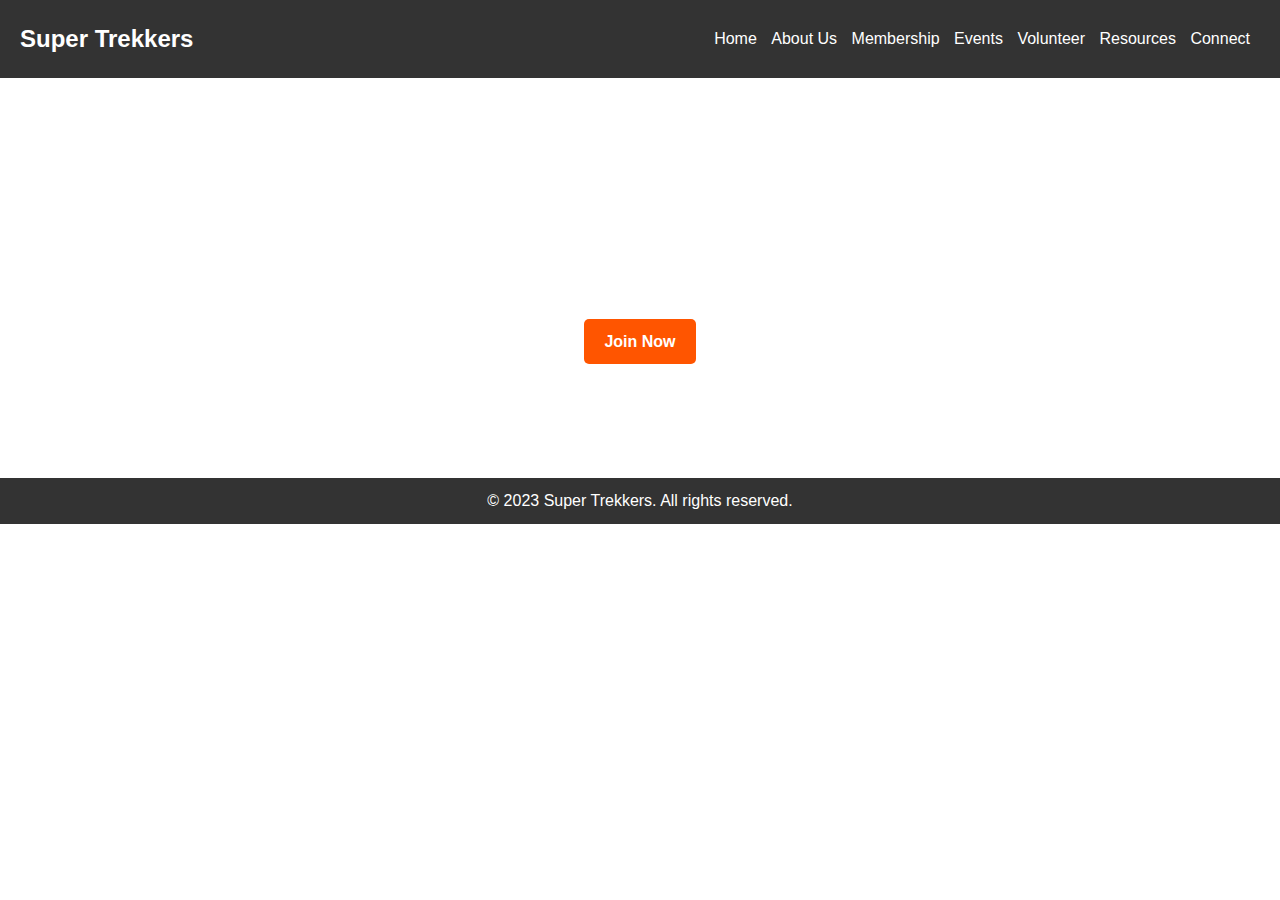
==== index.html @ 7ddccaf1 "Create index.html" ====
<!DOCTYPE html>
<html lang="en">
<head>
    <meta charset="UTF-8">
    <meta name="viewport" content="width=device-width, initial-scale=1.0">
    <title>Super Trekkers</title>
    <link rel="stylesheet" href="style.css">
</head>
<body>
    <header>
        <nav>
            <div class="logo">Super Trekkers</div>
            <ul>
                <li><a href="index.html">Home</a></li>
                <li><a href="about.html">About Us</a></li>
                <li><a href="membership.html">Membership</a></li>
                <li><a href="events.html">Events</a></li>
                <li><a href="volunteer.html">Volunteer</a></li>
                <li><a href="resources.html">Resources</a></li>
                <li><a href="connect.html">Connect</a></li>
            </ul>
        </nav>
    </header>

    <main>
        <section class="hero">
            <h1>Welcome to Super Trekkers</h1>
            <p>Ignite your passion for trekking and adventure!</p>
            <a href="membership.html" class="cta-button">Join Now</a>
        </section>
    </main>

    <footer>
        <p>&copy; 2023 Super Trekkers. All rights reserved.</p>
    </footer>
</body>
</html>
---- style.css ----
/* Reset default styles */
* {
    margin: 0;
    padding: 0;
    box-sizing: border-box;
}

/* Body styles */
body {
    font-family: Arial, sans-serif;
    line-height: 1.6;
}

/* Header styles */
header {
    background-color: #333;
    color: #fff;
    padding: 20px;
}

nav {
    display: flex;
    justify-content: space-between;
    align-items: center;
}

.logo {
    font-size: 24px;
    font-weight: bold;
}

nav ul {
    list-style-type: none;
}

nav ul li {
    display: inline-block;
    margin-right: 10px;
}

nav ul li a {
    color: #fff;
    text-decoration: none;
}

/* Main styles */
.hero {
    background-image: url("images/hero-image.jpg");
    background-size: cover;
    background-position: center;
    height: 400px;
    display: flex;
    flex-direction: column;
    justify-content: center;
    align-items: center;
    text-align: center;
    color: #fff;
}

.hero h1 {
    font-size: 36px;
    margin-bottom: 20px;
}

.hero p {
    font-size: 18px;
    margin-bottom: 20px;
}

.cta-button {
    display: inline-block;
    padding: 10px 20px;
    background-color: #ff5500;
    color: #fff;
    text-decoration: none;
    font-weight: bold;
    border-radius: 5px;
    transition: background-color 0.3s ease;
}

.cta-button:hover {
    background-color: #cc4400;
}

/* Footer styles */
footer {
    background-color: #333;
    color: #fff;
    padding: 10px;
    text-align: center;
}
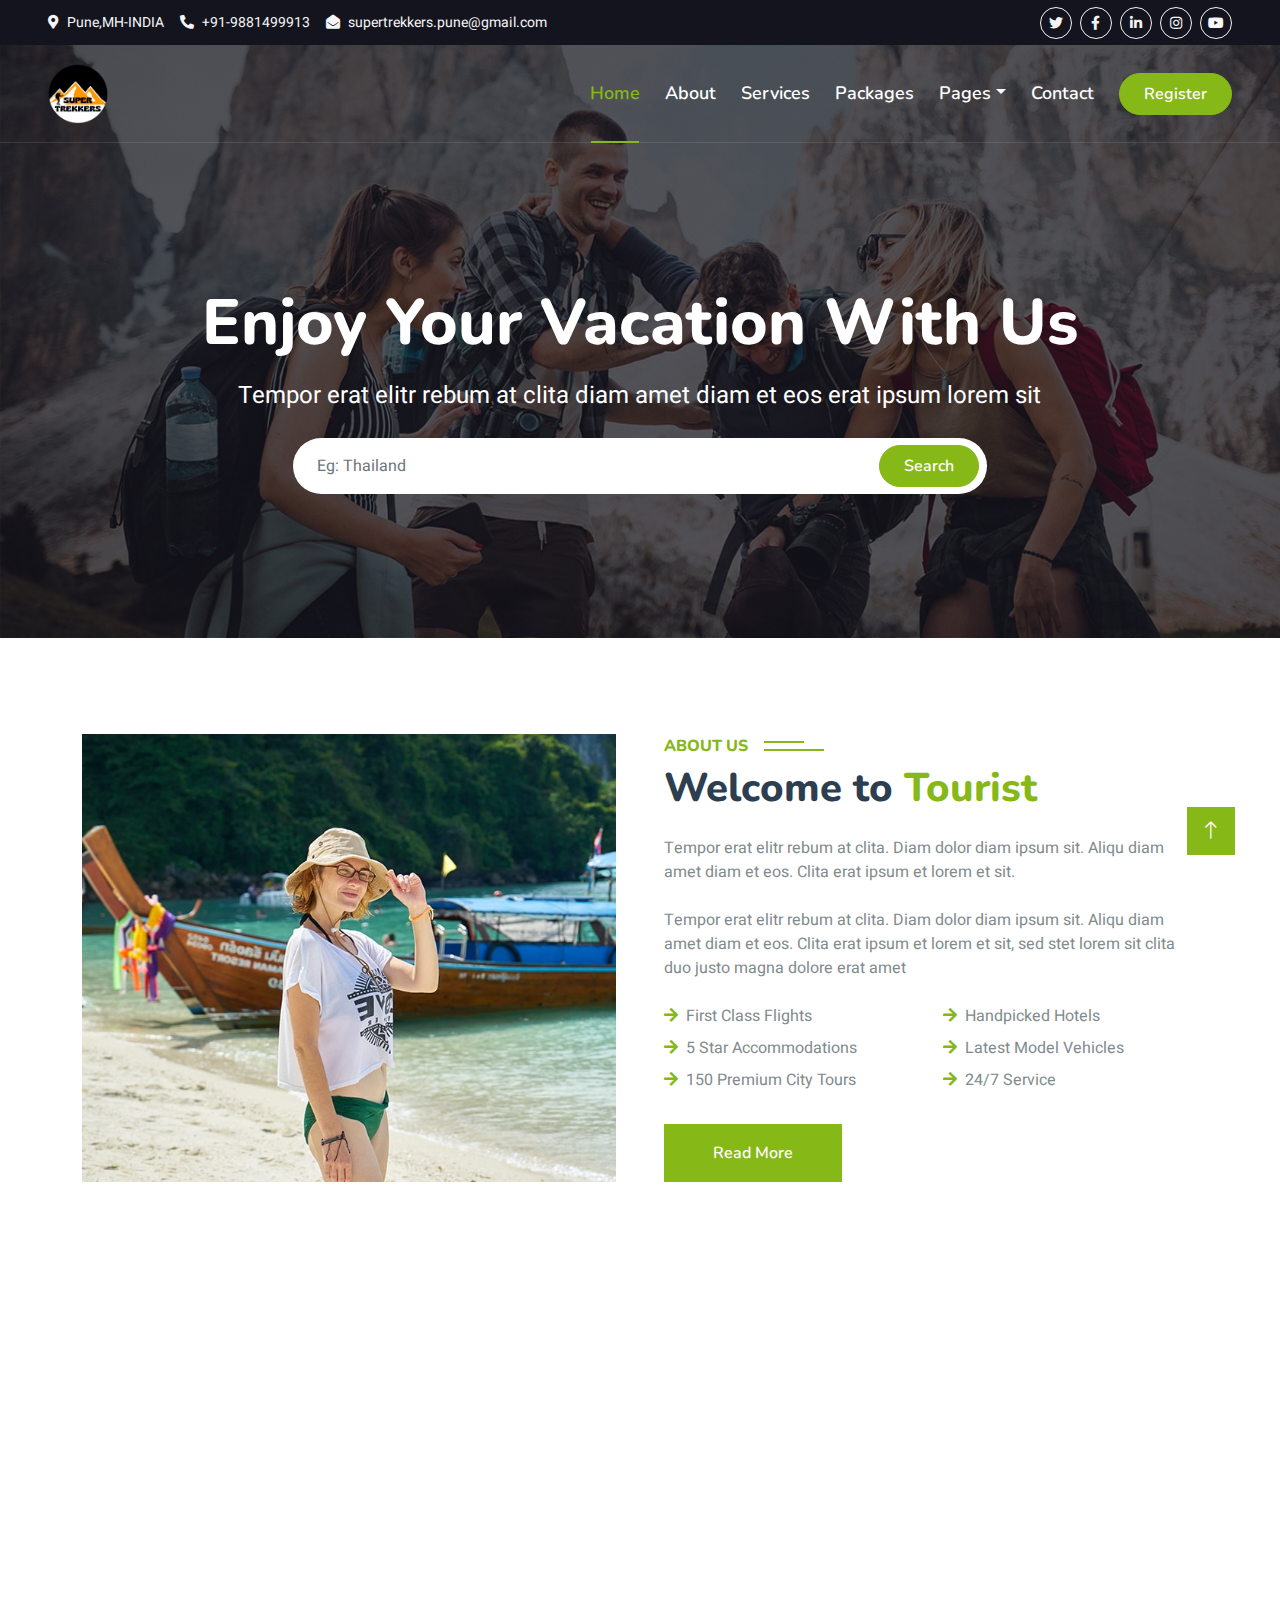
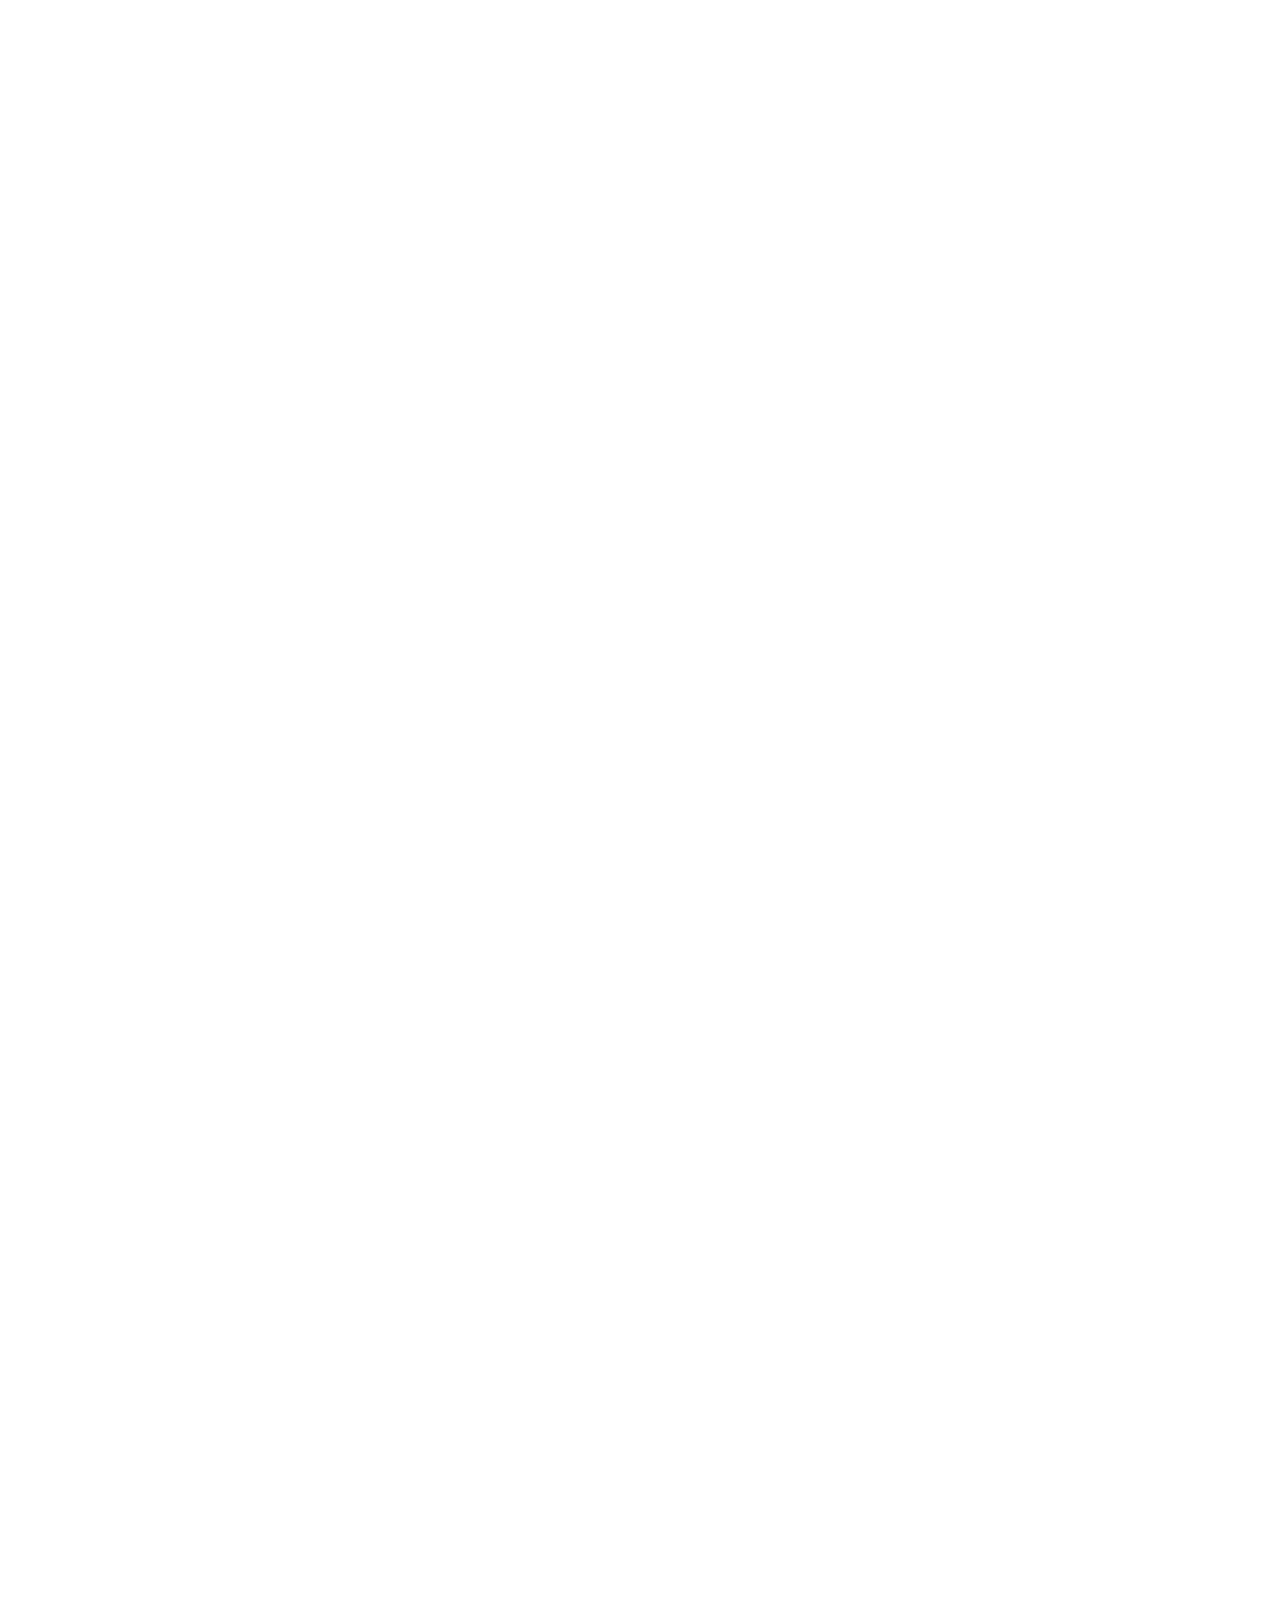
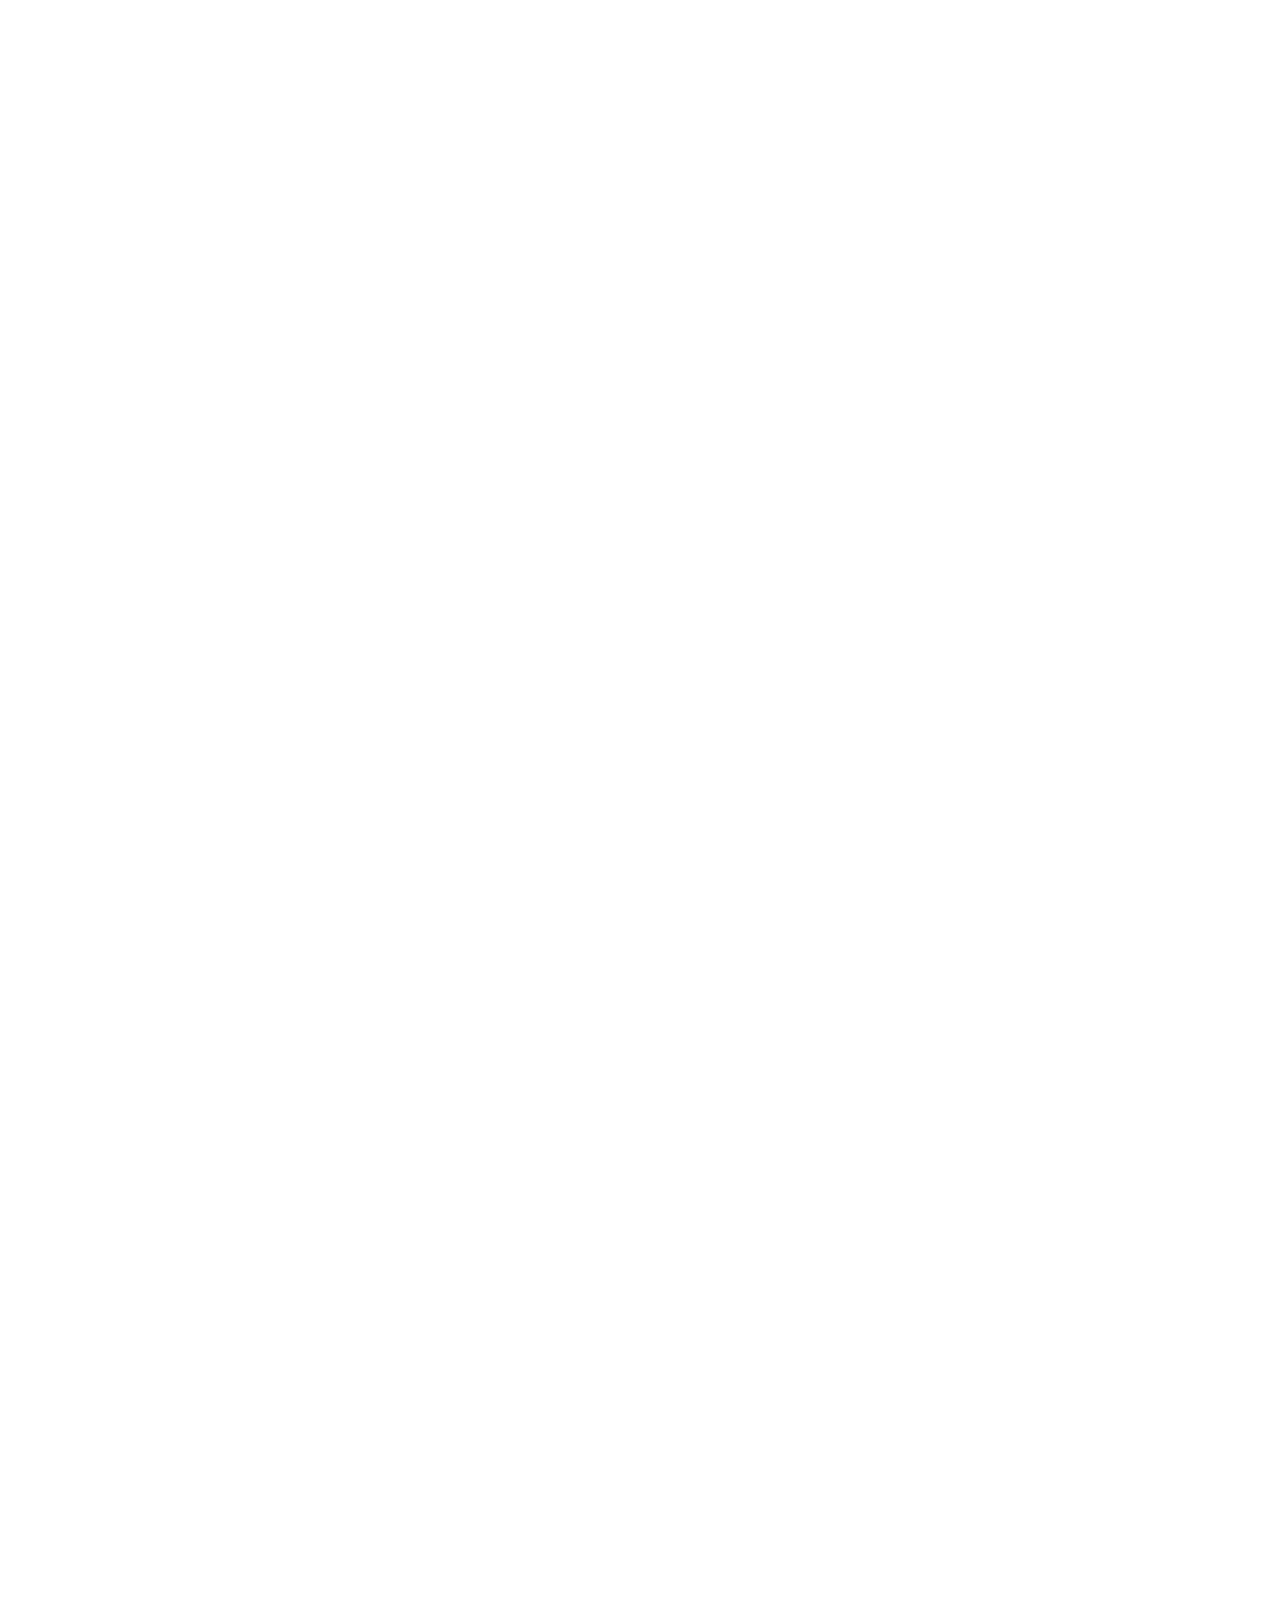
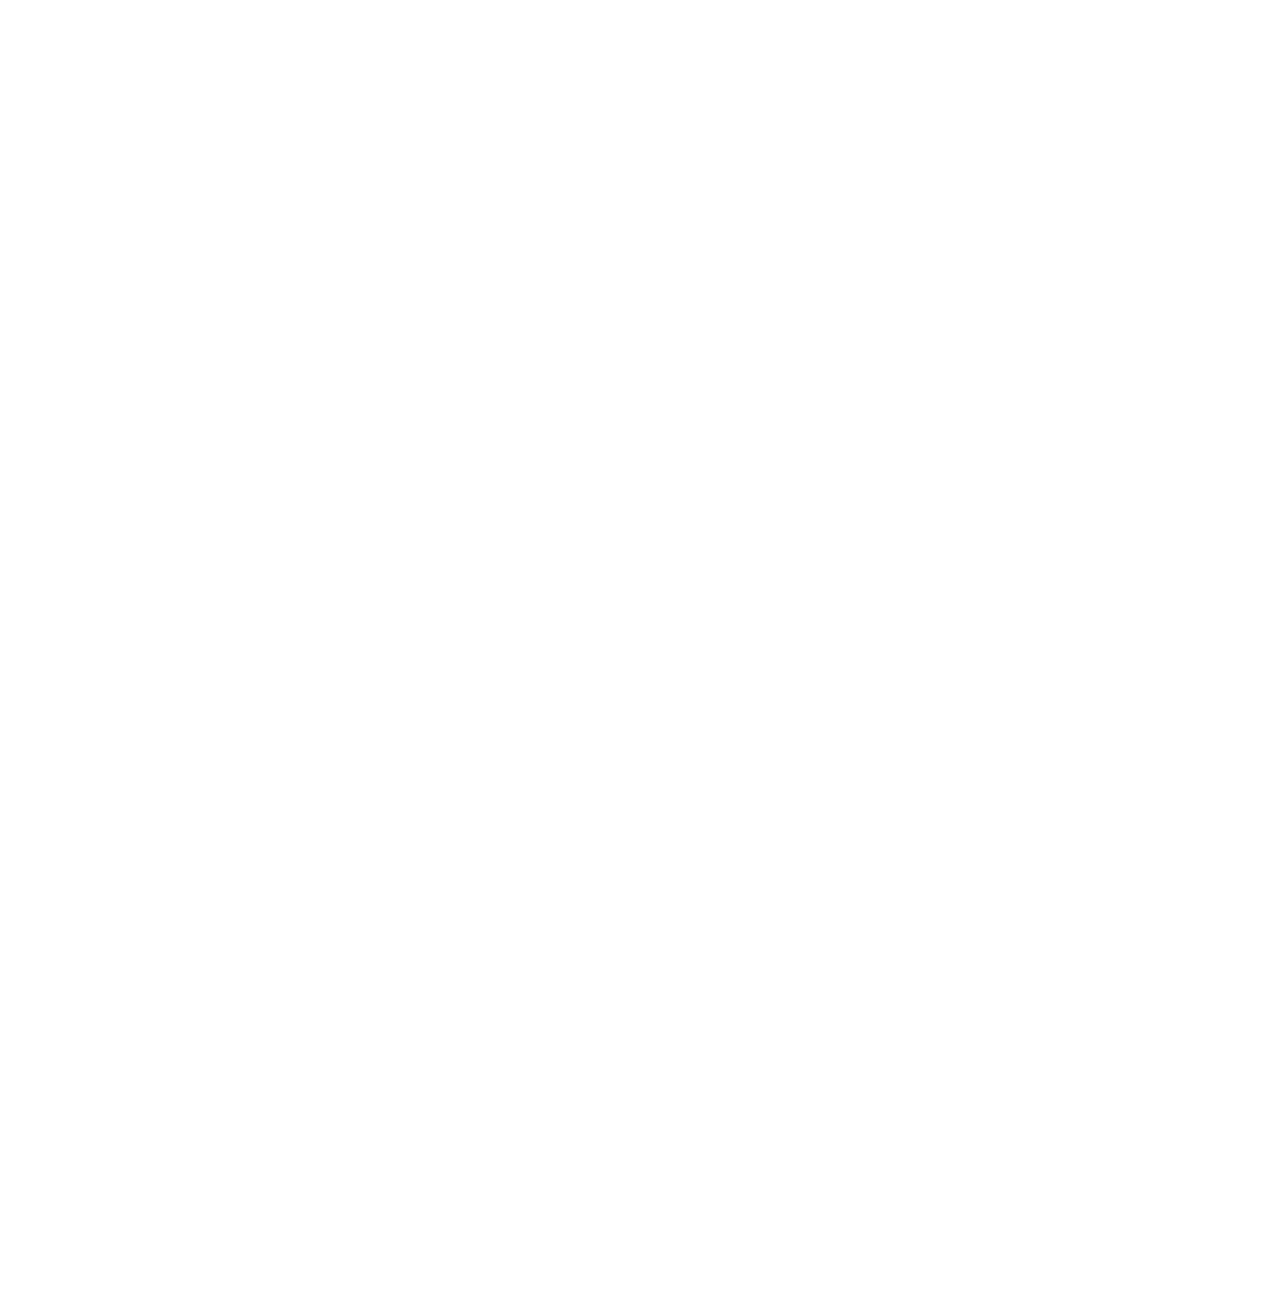
==== commit e100a3ce: "Init" ====
--- a/index.html
+++ b/index.html
@@ -1,37 +1,714 @@
-<!DOCTYPE html>
-<html lang="en">
-<head>
-    <meta charset="UTF-8">
-    <meta name="viewport" content="width=device-width, initial-scale=1.0">
-    <title>Super Trekkers</title>
-    <link rel="stylesheet" href="style.css">
-</head>
-<body>
-    <header>
-        <nav>
-            <div class="logo">Super Trekkers</div>
-            <ul>
-                <li><a href="index.html">Home</a></li>
-                <li><a href="about.html">About Us</a></li>
-                <li><a href="membership.html">Membership</a></li>
-                <li><a href="events.html">Events</a></li>
-                <li><a href="volunteer.html">Volunteer</a></li>
-                <li><a href="resources.html">Resources</a></li>
-                <li><a href="connect.html">Connect</a></li>
-            </ul>
-        </nav>
-    </header>
-
-    <main>
-        <section class="hero">
-            <h1>Welcome to Super Trekkers</h1>
-            <p>Ignite your passion for trekking and adventure!</p>
-            <a href="membership.html" class="cta-button">Join Now</a>
-        </section>
-    </main>
-
-    <footer>
-        <p>&copy; 2023 Super Trekkers. All rights reserved.</p>
-    </footer>
-</body>
-</html>
+<!DOCTYPE html>
+<html lang="en">
+
+<head>
+    <meta charset="utf-8">
+    <title>Super Trekkers - Let's be in life with nature</title>
+    <meta content="width=device-width, initial-scale=1.0" name="viewport">
+    <meta content="" name="keywords">
+    <meta content="" name="description">
+
+    <!-- Favicon -->
+    <link href="img/favicon.ico" rel="icon">
+
+    <!-- Google Web Fonts -->
+    <link rel="preconnect" href="https://fonts.googleapis.com">
+    <link rel="preconnect" href="https://fonts.gstatic.com" crossorigin>
+    <link href="https://fonts.googleapis.com/css2?family=Heebo:wght@400;500;600&family=Nunito:wght@600;700;800&display=swap" rel="stylesheet">
+
+    <!-- Icon Font Stylesheet -->
+    <link href="https://cdnjs.cloudflare.com/ajax/libs/font-awesome/5.10.0/css/all.min.css" rel="stylesheet">
+    <link href="https://cdn.jsdelivr.net/npm/bootstrap-icons@1.4.1/font/bootstrap-icons.css" rel="stylesheet">
+
+    <!-- Libraries Stylesheet -->
+    <link href="lib/animate/animate.min.css" rel="stylesheet">
+    <link href="lib/owlcarousel/assets/owl.carousel.min.css" rel="stylesheet">
+    <link href="lib/tempusdominus/css/tempusdominus-bootstrap-4.min.css" rel="stylesheet" />
+
+    <!-- Customized Bootstrap Stylesheet -->
+    <link href="css/bootstrap.min.css" rel="stylesheet">
+
+    <!-- Template Stylesheet -->
+    <link href="css/style.css" rel="stylesheet">
+</head>
+
+<body>
+    <!-- Spinner Start -->
+    <div id="spinner" class="show bg-white position-fixed translate-middle w-100 vh-100 top-50 start-50 d-flex align-items-center justify-content-center">
+        <div class="spinner-border text-primary" style="width: 3rem; height: 3rem;" role="status">
+            <span class="sr-only">Loading...</span>
+        </div>
+    </div>
+    <!-- Spinner End -->
+
+
+    <!-- Topbar Start -->
+    <div class="container-fluid bg-dark px-5 d-none d-lg-block">
+        <div class="row gx-0">
+            <div class="col-lg-8 text-center text-lg-start mb-2 mb-lg-0">
+                <div class="d-inline-flex align-items-center" style="height: 45px;">
+                    <small class="me-3 text-light"><i class="fa fa-map-marker-alt me-2"></i>Pune,MH-INDIA</small>
+                    <small class="me-3 text-light"><i class="fa fa-phone-alt me-2"></i>+91-9881499913</small>
+                    <small class="text-light"><i class="fa fa-envelope-open me-2"></i>supertrekkers.pune@gmail.com</small>
+                </div>
+            </div>
+            <div class="col-lg-4 text-center text-lg-end">
+                <div class="d-inline-flex align-items-center" style="height: 45px;">
+                    <a class="btn btn-sm btn-outline-light btn-sm-square rounded-circle me-2" href=""><i class="fab fa-twitter fw-normal"></i></a>
+                    <a class="btn btn-sm btn-outline-light btn-sm-square rounded-circle me-2" href=""><i class="fab fa-facebook-f fw-normal"></i></a>
+                    <a class="btn btn-sm btn-outline-light btn-sm-square rounded-circle me-2" href=""><i class="fab fa-linkedin-in fw-normal"></i></a>
+                    <a class="btn btn-sm btn-outline-light btn-sm-square rounded-circle me-2" href=""><i class="fab fa-instagram fw-normal"></i></a>
+                    <a class="btn btn-sm btn-outline-light btn-sm-square rounded-circle" href=""><i class="fab fa-youtube fw-normal"></i></a>
+                </div>
+            </div>
+        </div>
+    </div>
+    <!-- Topbar End -->
+
+
+    <!-- Navbar & Hero Start -->
+    <div class="container-fluid position-relative p-0">
+        <nav class="navbar navbar-expand-lg navbar-light px-4 px-lg-5 py-3 py-lg-0">
+            <a href="" class="navbar-brand p-0">
+                <!-- <h1 class="text-primary m-0"><i class="fa fa-map-marker-alt me-3"></i>Super Trekkers</h1> -->
+                <img src="img/logo.png" alt="Logo"  length="250">
+            </a>
+            <button class="navbar-toggler" type="button" data-bs-toggle="collapse" data-bs-target="#navbarCollapse">
+                <span class="fa fa-bars"></span>
+            </button>
+            <div class="collapse navbar-collapse" id="navbarCollapse">
+                <div class="navbar-nav ms-auto py-0">
+                    <a href="index.html" class="nav-item nav-link active">Home</a>
+                    <a href="about.html" class="nav-item nav-link">About</a>
+                    <a href="service.html" class="nav-item nav-link">Services</a>
+                    <a href="package.html" class="nav-item nav-link">Packages</a>
+                    <div class="nav-item dropdown">
+                        <a href="#" class="nav-link dropdown-toggle" data-bs-toggle="dropdown">Pages</a>
+                        <div class="dropdown-menu m-0">
+                            <a href="destination.html" class="dropdown-item">Destination</a>
+                            <a href="booking.html" class="dropdown-item">Booking</a>
+                            <a href="team.html" class="dropdown-item">Travel Guides</a>
+                            <a href="testimonial.html" class="dropdown-item">Testimonial</a>
+                            <a href="404.html" class="dropdown-item">404 Page</a>
+                        </div>
+                    </div>
+                    <a href="contact.html" class="nav-item nav-link">Contact</a>
+                </div>
+                <a href="" class="btn btn-primary rounded-pill py-2 px-4">Register</a>
+            </div>
+        </nav>
+
+        <div class="container-fluid bg-primary py-5 mb-5 hero-header">
+            <div class="container py-5">
+                <div class="row justify-content-center py-5">
+                    <div class="col-lg-10 pt-lg-5 mt-lg-5 text-center">
+                        <h1 class="display-3 text-white mb-3 animated slideInDown">Enjoy Your Vacation With Us</h1>
+                        <p class="fs-4 text-white mb-4 animated slideInDown">Tempor erat elitr rebum at clita diam amet diam et eos erat ipsum lorem sit</p>
+                        <div class="position-relative w-75 mx-auto animated slideInDown">
+                            <input class="form-control border-0 rounded-pill w-100 py-3 ps-4 pe-5" type="text" placeholder="Eg: Thailand">
+                            <button type="button" class="btn btn-primary rounded-pill py-2 px-4 position-absolute top-0 end-0 me-2" style="margin-top: 7px;">Search</button>
+                        </div>
+                    </div>
+                </div>
+            </div>
+        </div>
+    </div>
+    <!-- Navbar & Hero End -->
+
+
+    <!-- About Start -->
+    <div class="container-xxl py-5">
+        <div class="container">
+            <div class="row g-5">
+                <div class="col-lg-6 wow fadeInUp" data-wow-delay="0.1s" style="min-height: 400px;">
+                    <div class="position-relative h-100">
+                        <img class="img-fluid position-absolute w-100 h-100" src="img/about.jpg" alt="" style="object-fit: cover;">
+                    </div>
+                </div>
+                <div class="col-lg-6 wow fadeInUp" data-wow-delay="0.3s">
+                    <h6 class="section-title bg-white text-start text-primary pe-3">About Us</h6>
+                    <h1 class="mb-4">Welcome to <span class="text-primary">Tourist</span></h1>
+                    <p class="mb-4">Tempor erat elitr rebum at clita. Diam dolor diam ipsum sit. Aliqu diam amet diam et eos. Clita erat ipsum et lorem et sit.</p>
+                    <p class="mb-4">Tempor erat elitr rebum at clita. Diam dolor diam ipsum sit. Aliqu diam amet diam et eos. Clita erat ipsum et lorem et sit, sed stet lorem sit clita duo justo magna dolore erat amet</p>
+                    <div class="row gy-2 gx-4 mb-4">
+                        <div class="col-sm-6">
+                            <p class="mb-0"><i class="fa fa-arrow-right text-primary me-2"></i>First Class Flights</p>
+                        </div>
+                        <div class="col-sm-6">
+                            <p class="mb-0"><i class="fa fa-arrow-right text-primary me-2"></i>Handpicked Hotels</p>
+                        </div>
+                        <div class="col-sm-6">
+                            <p class="mb-0"><i class="fa fa-arrow-right text-primary me-2"></i>5 Star Accommodations</p>
+                        </div>
+                        <div class="col-sm-6">
+                            <p class="mb-0"><i class="fa fa-arrow-right text-primary me-2"></i>Latest Model Vehicles</p>
+                        </div>
+                        <div class="col-sm-6">
+                            <p class="mb-0"><i class="fa fa-arrow-right text-primary me-2"></i>150 Premium City Tours</p>
+                        </div>
+                        <div class="col-sm-6">
+                            <p class="mb-0"><i class="fa fa-arrow-right text-primary me-2"></i>24/7 Service</p>
+                        </div>
+                    </div>
+                    <a class="btn btn-primary py-3 px-5 mt-2" href="">Read More</a>
+                </div>
+            </div>
+        </div>
+    </div>
+    <!-- About End -->
+
+
+    <!-- Service Start -->
+    <div class="container-xxl py-5">
+        <div class="container">
+            <div class="text-center wow fadeInUp" data-wow-delay="0.1s">
+                <h6 class="section-title bg-white text-center text-primary px-3">Services</h6>
+                <h1 class="mb-5">Our Services</h1>
+            </div>
+            <div class="row g-4">
+                <div class="col-lg-3 col-sm-6 wow fadeInUp" data-wow-delay="0.1s">
+                    <div class="service-item rounded pt-3">
+                        <div class="p-4">
+                            <i class="fa fa-3x fa-globe text-primary mb-4"></i>
+                            <h5>WorldWide Tours</h5>
+                            <p>Diam elitr kasd sed at elitr sed ipsum justo dolor sed clita amet diam</p>
+                        </div>
+                    </div>
+                </div>
+                <div class="col-lg-3 col-sm-6 wow fadeInUp" data-wow-delay="0.3s">
+                    <div class="service-item rounded pt-3">
+                        <div class="p-4">
+                            <i class="fa fa-3x fa-hotel text-primary mb-4"></i>
+                            <h5>Hotel Reservation</h5>
+                            <p>Diam elitr kasd sed at elitr sed ipsum justo dolor sed clita amet diam</p>
+                        </div>
+                    </div>
+                </div>
+                <div class="col-lg-3 col-sm-6 wow fadeInUp" data-wow-delay="0.5s">
+                    <div class="service-item rounded pt-3">
+                        <div class="p-4">
+                            <i class="fa fa-3x fa-user text-primary mb-4"></i>
+                            <h5>Travel Guides</h5>
+                            <p>Diam elitr kasd sed at elitr sed ipsum justo dolor sed clita amet diam</p>
+                        </div>
+                    </div>
+                </div>
+                <div class="col-lg-3 col-sm-6 wow fadeInUp" data-wow-delay="0.7s">
+                    <div class="service-item rounded pt-3">
+                        <div class="p-4">
+                            <i class="fa fa-3x fa-cog text-primary mb-4"></i>
+                            <h5>Event Management</h5>
+                            <p>Diam elitr kasd sed at elitr sed ipsum justo dolor sed clita amet diam</p>
+                        </div>
+                    </div>
+                </div>
+                <div class="col-lg-3 col-sm-6 wow fadeInUp" data-wow-delay="0.1s">
+                    <div class="service-item rounded pt-3">
+                        <div class="p-4">
+                            <i class="fa fa-3x fa-globe text-primary mb-4"></i>
+                            <h5>WorldWide Tours</h5>
+                            <p>Diam elitr kasd sed at elitr sed ipsum justo dolor sed clita amet diam</p>
+                        </div>
+                    </div>
+                </div>
+                <div class="col-lg-3 col-sm-6 wow fadeInUp" data-wow-delay="0.3s">
+                    <div class="service-item rounded pt-3">
+                        <div class="p-4">
+                            <i class="fa fa-3x fa-hotel text-primary mb-4"></i>
+                            <h5>Hotel Reservation</h5>
+                            <p>Diam elitr kasd sed at elitr sed ipsum justo dolor sed clita amet diam</p>
+                        </div>
+                    </div>
+                </div>
+                <div class="col-lg-3 col-sm-6 wow fadeInUp" data-wow-delay="0.5s">
+                    <div class="service-item rounded pt-3">
+                        <div class="p-4">
+                            <i class="fa fa-3x fa-user text-primary mb-4"></i>
+                            <h5>Travel Guides</h5>
+                            <p>Diam elitr kasd sed at elitr sed ipsum justo dolor sed clita amet diam</p>
+                        </div>
+                    </div>
+                </div>
+                <div class="col-lg-3 col-sm-6 wow fadeInUp" data-wow-delay="0.7s">
+                    <div class="service-item rounded pt-3">
+                        <div class="p-4">
+                            <i class="fa fa-3x fa-cog text-primary mb-4"></i>
+                            <h5>Event Management</h5>
+                            <p>Diam elitr kasd sed at elitr sed ipsum justo dolor sed clita amet diam</p>
+                        </div>
+                    </div>
+                </div>
+            </div>
+        </div>
+    </div>
+    <!-- Service End -->
+
+
+    <!-- Destination Start -->
+    <div class="container-xxl py-5 destination">
+        <div class="container">
+            <div class="text-center wow fadeInUp" data-wow-delay="0.1s">
+                <h6 class="section-title bg-white text-center text-primary px-3">Destination</h6>
+                <h1 class="mb-5">Popular Destination</h1>
+            </div>
+            <div class="row g-3">
+                <div class="col-lg-7 col-md-6">
+                    <div class="row g-3">
+                        <div class="col-lg-12 col-md-12 wow zoomIn" data-wow-delay="0.1s">
+                            <a class="position-relative d-block overflow-hidden" href="">
+                                <img class="img-fluid" src="img/destination-1.jpg" alt="">
+                                <div class="bg-white text-danger fw-bold position-absolute top-0 start-0 m-3 py-1 px-2">30% OFF</div>
+                                <div class="bg-white text-primary fw-bold position-absolute bottom-0 end-0 m-3 py-1 px-2">Thailand</div>
+                            </a>
+                        </div>
+                        <div class="col-lg-6 col-md-12 wow zoomIn" data-wow-delay="0.3s">
+                            <a class="position-relative d-block overflow-hidden" href="">
+                                <img class="img-fluid" src="img/destination-2.jpg" alt="">
+                                <div class="bg-white text-danger fw-bold position-absolute top-0 start-0 m-3 py-1 px-2">25% OFF</div>
+                                <div class="bg-white text-primary fw-bold position-absolute bottom-0 end-0 m-3 py-1 px-2">Malaysia</div>
+                            </a>
+                        </div>
+                        <div class="col-lg-6 col-md-12 wow zoomIn" data-wow-delay="0.5s">
+                            <a class="position-relative d-block overflow-hidden" href="">
+                                <img class="img-fluid" src="img/destination-3.jpg" alt="">
+                                <div class="bg-white text-danger fw-bold position-absolute top-0 start-0 m-3 py-1 px-2">35% OFF</div>
+                                <div class="bg-white text-primary fw-bold position-absolute bottom-0 end-0 m-3 py-1 px-2">Australia</div>
+                            </a>
+                        </div>
+                    </div>
+                </div>
+                <div class="col-lg-5 col-md-6 wow zoomIn" data-wow-delay="0.7s" style="min-height: 350px;">
+                    <a class="position-relative d-block h-100 overflow-hidden" href="">
+                        <img class="img-fluid position-absolute w-100 h-100" src="img/destination-4.jpg" alt="" style="object-fit: cover;">
+                        <div class="bg-white text-danger fw-bold position-absolute top-0 start-0 m-3 py-1 px-2">20% OFF</div>
+                        <div class="bg-white text-primary fw-bold position-absolute bottom-0 end-0 m-3 py-1 px-2">Indonesia</div>
+                    </a>
+                </div>
+            </div>
+        </div>
+    </div>
+    <!-- Destination Start -->
+
+
+    <!-- Package Start -->
+    <div class="container-xxl py-5">
+        <div class="container">
+            <div class="text-center wow fadeInUp" data-wow-delay="0.1s">
+                <h6 class="section-title bg-white text-center text-primary px-3">Packages</h6>
+                <h1 class="mb-5">Awesome Packages</h1>
+            </div>
+            <div class="row g-4 justify-content-center">
+                <div class="col-lg-4 col-md-6 wow fadeInUp" data-wow-delay="0.1s">
+                    <div class="package-item">
+                        <div class="overflow-hidden">
+                            <img class="img-fluid" src="img/package-1.jpg" alt="">
+                        </div>
+                        <div class="d-flex border-bottom">
+                            <small class="flex-fill text-center border-end py-2"><i class="fa fa-map-marker-alt text-primary me-2"></i>Thailand</small>
+                            <small class="flex-fill text-center border-end py-2"><i class="fa fa-calendar-alt text-primary me-2"></i>3 days</small>
+                            <small class="flex-fill text-center py-2"><i class="fa fa-user text-primary me-2"></i>2 Person</small>
+                        </div>
+                        <div class="text-center p-4">
+                            <h3 class="mb-0">$149.00</h3>
+                            <div class="mb-3">
+                                <small class="fa fa-star text-primary"></small>
+                                <small class="fa fa-star text-primary"></small>
+                                <small class="fa fa-star text-primary"></small>
+                                <small class="fa fa-star text-primary"></small>
+                                <small class="fa fa-star text-primary"></small>
+                            </div>
+                            <p>Tempor erat elitr rebum at clita. Diam dolor diam ipsum sit diam amet diam eos</p>
+                            <div class="d-flex justify-content-center mb-2">
+                                <a href="#" class="btn btn-sm btn-primary px-3 border-end" style="border-radius: 30px 0 0 30px;">Read More</a>
+                                <a href="#" class="btn btn-sm btn-primary px-3" style="border-radius: 0 30px 30px 0;">Book Now</a>
+                            </div>
+                        </div>
+                    </div>
+                </div>
+                <div class="col-lg-4 col-md-6 wow fadeInUp" data-wow-delay="0.3s">
+                    <div class="package-item">
+                        <div class="overflow-hidden">
+                            <img class="img-fluid" src="img/package-2.jpg" alt="">
+                        </div>
+                        <div class="d-flex border-bottom">
+                            <small class="flex-fill text-center border-end py-2"><i class="fa fa-map-marker-alt text-primary me-2"></i>Indonesia</small>
+                            <small class="flex-fill text-center border-end py-2"><i class="fa fa-calendar-alt text-primary me-2"></i>3 days</small>
+                            <small class="flex-fill text-center py-2"><i class="fa fa-user text-primary me-2"></i>2 Person</small>
+                        </div>
+                        <div class="text-center p-4">
+                            <h3 class="mb-0">$139.00</h3>
+                            <div class="mb-3">
+                                <small class="fa fa-star text-primary"></small>
+                                <small class="fa fa-star text-primary"></small>
+                                <small class="fa fa-star text-primary"></small>
+                                <small class="fa fa-star text-primary"></small>
+                                <small class="fa fa-star text-primary"></small>
+                            </div>
+                            <p>Tempor erat elitr rebum at clita. Diam dolor diam ipsum sit diam amet diam eos</p>
+                            <div class="d-flex justify-content-center mb-2">
+                                <a href="#" class="btn btn-sm btn-primary px-3 border-end" style="border-radius: 30px 0 0 30px;">Read More</a>
+                                <a href="#" class="btn btn-sm btn-primary px-3" style="border-radius: 0 30px 30px 0;">Book Now</a>
+                            </div>
+                        </div>
+                    </div>
+                </div>
+                <div class="col-lg-4 col-md-6 wow fadeInUp" data-wow-delay="0.5s">
+                    <div class="package-item">
+                        <div class="overflow-hidden">
+                            <img class="img-fluid" src="img/package-3.jpg" alt="">
+                        </div>
+                        <div class="d-flex border-bottom">
+                            <small class="flex-fill text-center border-end py-2"><i class="fa fa-map-marker-alt text-primary me-2"></i>Malaysia</small>
+                            <small class="flex-fill text-center border-end py-2"><i class="fa fa-calendar-alt text-primary me-2"></i>3 days</small>
+                            <small class="flex-fill text-center py-2"><i class="fa fa-user text-primary me-2"></i>2 Person</small>
+                        </div>
+                        <div class="text-center p-4">
+                            <h3 class="mb-0">$189.00</h3>
+                            <div class="mb-3">
+                                <small class="fa fa-star text-primary"></small>
+                                <small class="fa fa-star text-primary"></small>
+                                <small class="fa fa-star text-primary"></small>
+                                <small class="fa fa-star text-primary"></small>
+                                <small class="fa fa-star text-primary"></small>
+                            </div>
+                            <p>Tempor erat elitr rebum at clita. Diam dolor diam ipsum sit diam amet diam eos</p>
+                            <div class="d-flex justify-content-center mb-2">
+                                <a href="#" class="btn btn-sm btn-primary px-3 border-end" style="border-radius: 30px 0 0 30px;">Read More</a>
+                                <a href="#" class="btn btn-sm btn-primary px-3" style="border-radius: 0 30px 30px 0;">Book Now</a>
+                            </div>
+                        </div>
+                    </div>
+                </div>
+            </div>
+        </div>
+    </div>
+    <!-- Package End -->
+
+
+    <!-- Booking Start -->
+    <div class="container-xxl py-5 wow fadeInUp" data-wow-delay="0.1s">
+        <div class="container">
+            <div class="booking p-5">
+                <div class="row g-5 align-items-center">
+                    <div class="col-md-6 text-white">
+                        <h6 class="text-white text-uppercase">Booking</h6>
+                        <h1 class="text-white mb-4">Online Booking</h1>
+                        <p class="mb-4">Tempor erat elitr rebum at clita. Diam dolor diam ipsum sit. Aliqu diam amet diam et eos. Clita erat ipsum et lorem et sit.</p>
+                        <p class="mb-4">Tempor erat elitr rebum at clita. Diam dolor diam ipsum sit. Aliqu diam amet diam et eos. Clita erat ipsum et lorem et sit, sed stet lorem sit clita duo justo magna dolore erat amet</p>
+                        <a class="btn btn-outline-light py-3 px-5 mt-2" href="">Read More</a>
+                    </div>
+                    <div class="col-md-6">
+                        <h1 class="text-white mb-4">Book A Tour</h1>
+                        <form>
+                            <div class="row g-3">
+                                <div class="col-md-6">
+                                    <div class="form-floating">
+                                        <input type="text" class="form-control bg-transparent" id="name" placeholder="Your Name">
+                                        <label for="name">Your Name</label>
+                                    </div>
+                                </div>
+                                <div class="col-md-6">
+                                    <div class="form-floating">
+                                        <input type="email" class="form-control bg-transparent" id="email" placeholder="Your Email">
+                                        <label for="email">Your Email</label>
+                                    </div>
+                                </div>
+                                <div class="col-md-6">
+                                    <div class="form-floating date" id="date3" data-target-input="nearest">
+                                        <input type="text" class="form-control bg-transparent datetimepicker-input" id="datetime" placeholder="Date & Time" data-target="#date3" data-toggle="datetimepicker" />
+                                        <label for="datetime">Date & Time</label>
+                                    </div>
+                                </div>
+                                <div class="col-md-6">
+                                    <div class="form-floating">
+                                        <select class="form-select bg-transparent" id="select1">
+                                            <option value="1">Destination 1</option>
+                                            <option value="2">Destination 2</option>
+                                            <option value="3">Destination 3</option>
+                                        </select>
+                                        <label for="select1">Destination</label>
+                                    </div>
+                                </div>
+                                <div class="col-12">
+                                    <div class="form-floating">
+                                        <textarea class="form-control bg-transparent" placeholder="Special Request" id="message" style="height: 100px"></textarea>
+                                        <label for="message">Special Request</label>
+                                    </div>
+                                </div>
+                                <div class="col-12">
+                                    <button class="btn btn-outline-light w-100 py-3" type="submit">Book Now</button>
+                                </div>
+                            </div>
+                        </form>
+                    </div>
+                </div>
+            </div>
+        </div>
+    </div>
+    <!-- Booking Start -->
+
+
+    <!-- Process Start -->
+    <div class="container-xxl py-5">
+        <div class="container">
+            <div class="text-center pb-4 wow fadeInUp" data-wow-delay="0.1s">
+                <h6 class="section-title bg-white text-center text-primary px-3">Process</h6>
+                <h1 class="mb-5">3 Easy Steps</h1>
+            </div>
+            <div class="row gy-5 gx-4 justify-content-center">
+                <div class="col-lg-4 col-sm-6 text-center pt-4 wow fadeInUp" data-wow-delay="0.1s">
+                    <div class="position-relative border border-primary pt-5 pb-4 px-4">
+                        <div class="d-inline-flex align-items-center justify-content-center bg-primary rounded-circle position-absolute top-0 start-50 translate-middle shadow" style="width: 100px; height: 100px;">
+                            <i class="fa fa-globe fa-3x text-white"></i>
+                        </div>
+                        <h5 class="mt-4">Choose A Destination</h5>
+                        <hr class="w-25 mx-auto bg-primary mb-1">
+                        <hr class="w-50 mx-auto bg-primary mt-0">
+                        <p class="mb-0">Tempor erat elitr rebum clita dolor diam ipsum sit diam amet diam eos erat ipsum et lorem et sit sed stet lorem sit</p>
+                    </div>
+                </div>
+                <div class="col-lg-4 col-sm-6 text-center pt-4 wow fadeInUp" data-wow-delay="0.3s">
+                    <div class="position-relative border border-primary pt-5 pb-4 px-4">
+                        <div class="d-inline-flex align-items-center justify-content-center bg-primary rounded-circle position-absolute top-0 start-50 translate-middle shadow" style="width: 100px; height: 100px;">
+                            <i class="fa fa-dollar-sign fa-3x text-white"></i>
+                        </div>
+                        <h5 class="mt-4">Pay Online</h5>
+                        <hr class="w-25 mx-auto bg-primary mb-1">
+                        <hr class="w-50 mx-auto bg-primary mt-0">
+                        <p class="mb-0">Tempor erat elitr rebum clita dolor diam ipsum sit diam amet diam eos erat ipsum et lorem et sit sed stet lorem sit</p>
+                    </div>
+                </div>
+                <div class="col-lg-4 col-sm-6 text-center pt-4 wow fadeInUp" data-wow-delay="0.5s">
+                    <div class="position-relative border border-primary pt-5 pb-4 px-4">
+                        <div class="d-inline-flex align-items-center justify-content-center bg-primary rounded-circle position-absolute top-0 start-50 translate-middle shadow" style="width: 100px; height: 100px;">
+                            <i class="fa fa-plane fa-3x text-white"></i>
+                        </div>
+                        <h5 class="mt-4">Fly Today</h5>
+                        <hr class="w-25 mx-auto bg-primary mb-1">
+                        <hr class="w-50 mx-auto bg-primary mt-0">
+                        <p class="mb-0">Tempor erat elitr rebum clita dolor diam ipsum sit diam amet diam eos erat ipsum et lorem et sit sed stet lorem sit</p>
+                    </div>
+                </div>
+            </div>
+        </div>
+    </div>
+    <!-- Process Start -->
+
+
+    <!-- Team Start -->
+    <div class="container-xxl py-5">
+        <div class="container">
+            <div class="text-center wow fadeInUp" data-wow-delay="0.1s">
+                <h6 class="section-title bg-white text-center text-primary px-3">Travel Guide</h6>
+                <h1 class="mb-5">Meet Our Guide</h1>
+            </div>
+            <div class="row g-4">
+                <div class="col-lg-3 col-md-6 wow fadeInUp" data-wow-delay="0.1s">
+                    <div class="team-item">
+                        <div class="overflow-hidden">
+                            <img class="img-fluid" src="img/team-1.jpg" alt="">
+                        </div>
+                        <div class="position-relative d-flex justify-content-center" style="margin-top: -19px;">
+                            <a class="btn btn-square mx-1" href=""><i class="fab fa-facebook-f"></i></a>
+                            <a class="btn btn-square mx-1" href=""><i class="fab fa-twitter"></i></a>
+                            <a class="btn btn-square mx-1" href=""><i class="fab fa-instagram"></i></a>
+                        </div>
+                        <div class="text-center p-4">
+                            <h5 class="mb-0">Full Name</h5>
+                            <small>Designation</small>
+                        </div>
+                    </div>
+                </div>
+                <div class="col-lg-3 col-md-6 wow fadeInUp" data-wow-delay="0.3s">
+                    <div class="team-item">
+                        <div class="overflow-hidden">
+                            <img class="img-fluid" src="img/team-2.jpg" alt="">
+                        </div>
+                        <div class="position-relative d-flex justify-content-center" style="margin-top: -19px;">
+                            <a class="btn btn-square mx-1" href=""><i class="fab fa-facebook-f"></i></a>
+                            <a class="btn btn-square mx-1" href=""><i class="fab fa-twitter"></i></a>
+                            <a class="btn btn-square mx-1" href=""><i class="fab fa-instagram"></i></a>
+                        </div>
+                        <div class="text-center p-4">
+                            <h5 class="mb-0">Full Name</h5>
+                            <small>Designation</small>
+                        </div>
+                    </div>
+                </div>
+                <div class="col-lg-3 col-md-6 wow fadeInUp" data-wow-delay="0.5s">
+                    <div class="team-item">
+                        <div class="overflow-hidden">
+                            <img class="img-fluid" src="img/team-3.jpg" alt="">
+                        </div>
+                        <div class="position-relative d-flex justify-content-center" style="margin-top: -19px;">
+                            <a class="btn btn-square mx-1" href=""><i class="fab fa-facebook-f"></i></a>
+                            <a class="btn btn-square mx-1" href=""><i class="fab fa-twitter"></i></a>
+                            <a class="btn btn-square mx-1" href=""><i class="fab fa-instagram"></i></a>
+                        </div>
+                        <div class="text-center p-4">
+                            <h5 class="mb-0">Full Name</h5>
+                            <small>Designation</small>
+                        </div>
+                    </div>
+                </div>
+                <div class="col-lg-3 col-md-6 wow fadeInUp" data-wow-delay="0.7s">
+                    <div class="team-item">
+                        <div class="overflow-hidden">
+                            <img class="img-fluid" src="img/team-4.jpg" alt="">
+                        </div>
+                        <div class="position-relative d-flex justify-content-center" style="margin-top: -19px;">
+                            <a class="btn btn-square mx-1" href=""><i class="fab fa-facebook-f"></i></a>
+                            <a class="btn btn-square mx-1" href=""><i class="fab fa-twitter"></i></a>
+                            <a class="btn btn-square mx-1" href=""><i class="fab fa-instagram"></i></a>
+                        </div>
+                        <div class="text-center p-4">
+                            <h5 class="mb-0">Full Name</h5>
+                            <small>Designation</small>
+                        </div>
+                    </div>
+                </div>
+            </div>
+        </div>
+    </div>
+    <!-- Team End -->
+
+
+    <!-- Testimonial Start -->
+    <div class="container-xxl py-5 wow fadeInUp" data-wow-delay="0.1s">
+        <div class="container">
+            <div class="text-center">
+                <h6 class="section-title bg-white text-center text-primary px-3">Testimonial</h6>
+                <h1 class="mb-5">Our Clients Say!!!</h1>
+            </div>
+            <div class="owl-carousel testimonial-carousel position-relative">
+                <div class="testimonial-item bg-white text-center border p-4">
+                    <img class="bg-white rounded-circle shadow p-1 mx-auto mb-3" src="img/testimonial-1.jpg" style="width: 80px; height: 80px;">
+                    <h5 class="mb-0">John Doe</h5>
+                    <p>New York, USA</p>
+                    <p class="mb-0">Tempor erat elitr rebum at clita. Diam dolor diam ipsum sit diam amet diam et eos. Clita erat ipsum et lorem et sit.</p>
+                </div>
+                <div class="testimonial-item bg-white text-center border p-4">
+                    <img class="bg-white rounded-circle shadow p-1 mx-auto mb-3" src="img/testimonial-2.jpg" style="width: 80px; height: 80px;">
+                    <h5 class="mb-0">John Doe</h5>
+                    <p>New York, USA</p>
+                    <p class="mt-2 mb-0">Tempor erat elitr rebum at clita. Diam dolor diam ipsum sit diam amet diam et eos. Clita erat ipsum et lorem et sit.</p>
+                </div>
+                <div class="testimonial-item bg-white text-center border p-4">
+                    <img class="bg-white rounded-circle shadow p-1 mx-auto mb-3" src="img/testimonial-3.jpg" style="width: 80px; height: 80px;">
+                    <h5 class="mb-0">John Doe</h5>
+                    <p>New York, USA</p>
+                    <p class="mt-2 mb-0">Tempor erat elitr rebum at clita. Diam dolor diam ipsum sit diam amet diam et eos. Clita erat ipsum et lorem et sit.</p>
+                </div>
+                <div class="testimonial-item bg-white text-center border p-4">
+                    <img class="bg-white rounded-circle shadow p-1 mx-auto mb-3" src="img/testimonial-4.jpg" style="width: 80px; height: 80px;">
+                    <h5 class="mb-0">John Doe</h5>
+                    <p>New York, USA</p>
+                    <p class="mt-2 mb-0">Tempor erat elitr rebum at clita. Diam dolor diam ipsum sit diam amet diam et eos. Clita erat ipsum et lorem et sit.</p>
+                </div>
+            </div>
+        </div>
+    </div>
+    <!-- Testimonial End -->
+        
+
+    <!-- Footer Start -->
+    <div class="container-fluid bg-dark text-light footer pt-5 mt-5 wow fadeIn" data-wow-delay="0.1s">
+        <div class="container py-5">
+            <div class="row g-5">
+                <div class="col-lg-3 col-md-6">
+                    <h4 class="text-white mb-3">Company</h4>
+                    <a class="btn btn-link" href="">About Us</a>
+                    <a class="btn btn-link" href="">Contact Us</a>
+                    <a class="btn btn-link" href="">Privacy Policy</a>
+                    <a class="btn btn-link" href="">Terms & Condition</a>
+                    <a class="btn btn-link" href="">FAQs & Help</a>
+                </div>
+                <div class="col-lg-3 col-md-6">
+                    <h4 class="text-white mb-3">Contact</h4>
+                    <p class="mb-2"><i class="fa fa-map-marker-alt me-3"></i>Pune,MH-INDIA</p>
+                    <p class="mb-2"><i class="fa fa-phone-alt me-3"></i>+91-98814999130</p>
+                    <p class="mb-2"><i class="fa fa-envelope me-3"></i>supertrekkers.pune@gmail.com</p>
+                    <div class="d-flex pt-2">
+                        <a class="btn btn-outline-light btn-social" href=""><i class="fab fa-twitter"></i></a>
+                        <a class="btn btn-outline-light btn-social" href=""><i class="fab fa-facebook-f"></i></a>
+                        <a class="btn btn-outline-light btn-social" href=""><i class="fab fa-youtube"></i></a>
+                        <a class="btn btn-outline-light btn-social" href=""><i class="fab fa-linkedin-in"></i></a>
+                    </div>
+                </div>
+                <div class="col-lg-3 col-md-6">
+                    <h4 class="text-white mb-3">Gallery</h4>
+                    <div class="row g-2 pt-2">
+                        <div class="col-4">
+                            <img class="img-fluid bg-light p-1" src="img/package-1.jpg" alt="">
+                        </div>
+                        <div class="col-4">
+                            <img class="img-fluid bg-light p-1" src="img/package-2.jpg" alt="">
+                        </div>
+                        <div class="col-4">
+                            <img class="img-fluid bg-light p-1" src="img/package-3.jpg" alt="">
+                        </div>
+                        <div class="col-4">
+                            <img class="img-fluid bg-light p-1" src="img/package-2.jpg" alt="">
+                        </div>
+                        <div class="col-4">
+                            <img class="img-fluid bg-light p-1" src="img/package-3.jpg" alt="">
+                        </div>
+                        <div class="col-4">
+                            <img class="img-fluid bg-light p-1" src="img/package-1.jpg" alt="">
+                        </div>
+                    </div>
+                </div>
+                <div class="col-lg-3 col-md-6">
+                    <h4 class="text-white mb-3">Newsletter</h4>
+                    <p>Dolor amet sit justo amet elitr clita ipsum elitr est.</p>
+                    <div class="position-relative mx-auto" style="max-width: 400px;">
+                        <input class="form-control border-primary w-100 py-3 ps-4 pe-5" type="text" placeholder="Your email">
+                        <button type="button" class="btn btn-primary py-2 position-absolute top-0 end-0 mt-2 me-2">SignUp</button>
+                    </div>
+                </div>
+            </div>
+        </div>
+        <div class="container">
+            <div class="copyright">
+                <div class="row">
+                    <div class="col-md-6 text-center text-md-start mb-3 mb-md-0">
+                        &copy; <a class="border-bottom" href="#">Your Site Name</a>, All Right Reserved.
+
+                        <!--/*** This template is free as long as you keep the footer author’s credit link/attribution link/backlink. If you'd like to use the template without the footer author’s credit link/attribution link/backlink, you can purchase the Credit Removal License from "https://htmlcodex.com/credit-removal". Thank you for your support. ***/-->
+                        Designed By <a class="border-bottom" href="https://htmlcodex.com">HTML Codex</a>
+                    </div>
+                    <div class="col-md-6 text-center text-md-end">
+                        <div class="footer-menu">
+                            <a href="">Home</a>
+                            <a href="">Cookies</a>
+                            <a href="">Help</a>
+                            <a href="">FQAs</a>
+                        </div>
+                    </div>
+                </div>
+            </div>
+        </div>
+    </div>
+    <!-- Footer End -->
+
+
+    <!-- Back to Top -->
+    <a href="#" class="btn btn-lg btn-primary btn-lg-square back-to-top"><i class="bi bi-arrow-up"></i></a>
+
+
+    <!-- JavaScript Libraries -->
+    <script src="https://code.jquery.com/jquery-3.4.1.min.js"></script>
+    <script src="https://cdn.jsdelivr.net/npm/bootstrap@5.0.0/dist/js/bootstrap.bundle.min.js"></script>
+    <script src="lib/wow/wow.min.js"></script>
+    <script src="lib/easing/easing.min.js"></script>
+    <script src="lib/waypoints/waypoints.min.js"></script>
+    <script src="lib/owlcarousel/owl.carousel.min.js"></script>
+    <script src="lib/tempusdominus/js/moment.min.js"></script>
+    <script src="lib/tempusdominus/js/moment-timezone.min.js"></script>
+    <script src="lib/tempusdominus/js/tempusdominus-bootstrap-4.min.js"></script>
+
+    <!-- Template Javascript -->
+    <script src="js/main.js"></script>
+</body>
+
+</html>--- a/css/style.css
+++ b/css/style.css
@@ -0,0 +1,443 @@
+/********** Template CSS **********/
+:root {
+    --primary: #86B817;
+    --secondary: #FE8800;
+    --light: #F5F5F5;
+    --dark: #14141F;
+}
+
+.fw-medium {
+    font-weight: 600 !important;
+}
+
+.fw-semi-bold {
+    font-weight: 700 !important;
+}
+
+.back-to-top {
+    position: fixed;
+    display: none;
+    right: 45px;
+    bottom: 45px;
+    z-index: 99;
+}
+
+
+/*** Spinner ***/
+#spinner {
+    opacity: 0;
+    visibility: hidden;
+    transition: opacity .5s ease-out, visibility 0s linear .5s;
+    z-index: 99999;
+}
+
+#spinner.show {
+    transition: opacity .5s ease-out, visibility 0s linear 0s;
+    visibility: visible;
+    opacity: 1;
+}
+
+
+/*** Button ***/
+.btn {
+    font-family: 'Nunito', sans-serif;
+    font-weight: 600;
+    transition: .5s;
+}
+
+.btn.btn-primary,
+.btn.btn-secondary {
+    color: #FFFFFF;
+}
+
+.btn-square {
+    width: 38px;
+    height: 38px;
+}
+
+.btn-sm-square {
+    width: 32px;
+    height: 32px;
+}
+
+.btn-lg-square {
+    width: 48px;
+    height: 48px;
+}
+
+.btn-square,
+.btn-sm-square,
+.btn-lg-square {
+    padding: 0;
+    display: flex;
+    align-items: center;
+    justify-content: center;
+    font-weight: normal;
+    border-radius: 0px;
+}
+
+
+/*** Navbar ***/
+.navbar-light .navbar-nav .nav-link {
+    font-family: 'Nunito', sans-serif;
+    position: relative;
+    margin-right: 25px;
+    padding: 35px 0;
+    color: #FFFFFF !important;
+    font-size: 18px;
+    font-weight: 600;
+    outline: none;
+    transition: .5s;
+}
+
+.sticky-top.navbar-light .navbar-nav .nav-link {
+    padding: 20px 0;
+    color: var(--dark) !important;
+}
+
+.navbar-light .navbar-nav .nav-link:hover,
+.navbar-light .navbar-nav .nav-link.active {
+    color: var(--primary) !important;
+}
+
+.navbar-light .navbar-brand img {
+    max-height: 60px;
+    transition: .5s;
+}
+
+.sticky-top.navbar-light .navbar-brand img {
+    max-height: 45px;
+}
+
+@media (max-width: 991.98px) {
+    .sticky-top.navbar-light {
+        position: relative;
+        background: #FFFFFF;
+    }
+
+    .navbar-light .navbar-collapse {
+        margin-top: 15px;
+        border-top: 1px solid #DDDDDD;
+    }
+
+    .navbar-light .navbar-nav .nav-link,
+    .sticky-top.navbar-light .navbar-nav .nav-link {
+        padding: 10px 0;
+        margin-left: 0;
+        color: var(--dark) !important;
+    }
+
+    .navbar-light .navbar-brand img {
+        max-height: 45px;
+    }
+}
+
+@media (min-width: 992px) {
+    .navbar-light {
+        position: absolute;
+        width: 100%;
+        top: 0;
+        left: 0;
+        border-bottom: 1px solid rgba(256, 256, 256, .1);
+        z-index: 999;
+    }
+    
+    .sticky-top.navbar-light {
+        position: fixed;
+        background: #FFFFFF;
+    }
+
+    .navbar-light .navbar-nav .nav-link::before {
+        position: absolute;
+        content: "";
+        width: 0;
+        height: 2px;
+        bottom: -1px;
+        left: 50%;
+        background: var(--primary);
+        transition: .5s;
+    }
+
+    .navbar-light .navbar-nav .nav-link:hover::before,
+    .navbar-light .navbar-nav .nav-link.active::before {
+        width: calc(100% - 2px);
+        left: 1px;
+    }
+
+    .navbar-light .navbar-nav .nav-link.nav-contact::before {
+        display: none;
+    }
+}
+
+
+/*** Hero Header ***/
+.hero-header {
+    background: linear-gradient(rgba(20, 20, 31, .7), rgba(20, 20, 31, .7)), url(../img/bg-hero.jpg);
+    background-position: center center;
+    background-repeat: no-repeat;
+    background-size: cover;
+}
+
+.breadcrumb-item + .breadcrumb-item::before {
+    color: rgba(255, 255, 255, .5);
+}
+
+
+/*** Section Title ***/
+.section-title {
+    position: relative;
+    display: inline-block;
+    text-transform: uppercase;
+}
+
+.section-title::before {
+    position: absolute;
+    content: "";
+    width: calc(100% + 80px);
+    height: 2px;
+    top: 4px;
+    left: -40px;
+    background: var(--primary);
+    z-index: -1;
+}
+
+.section-title::after {
+    position: absolute;
+    content: "";
+    width: calc(100% + 120px);
+    height: 2px;
+    bottom: 5px;
+    left: -60px;
+    background: var(--primary);
+    z-index: -1;
+}
+
+.section-title.text-start::before {
+    width: calc(100% + 40px);
+    left: 0;
+}
+
+.section-title.text-start::after {
+    width: calc(100% + 60px);
+    left: 0;
+}
+
+
+/*** Service ***/
+.service-item {
+    box-shadow: 0 0 45px rgba(0, 0, 0, .08);
+    transition: .5s;
+}
+
+.service-item:hover {
+    background: var(--primary);
+}
+
+.service-item * {
+    transition: .5s;
+}
+
+.service-item:hover * {
+    color: var(--light) !important;
+}
+
+
+/*** Destination ***/
+.destination img {
+    transition: .5s;
+}
+
+.destination a:hover img {
+    transform: scale(1.1);
+}
+
+
+/*** Package ***/
+.package-item {
+    box-shadow: 0 0 45px rgba(0, 0, 0, .08);
+}
+
+.package-item img {
+    transition: .5s;
+}
+
+.package-item:hover img {
+    transform: scale(1.1);
+}
+
+
+/*** Booking ***/
+.booking {
+    background: linear-gradient(rgba(15, 23, 43, .7), rgba(15, 23, 43, .7)), url(../img/booking.jpg);
+    background-position: center center;
+    background-repeat: no-repeat;
+    background-size: cover;
+}
+
+
+/*** Team ***/
+.team-item {
+    box-shadow: 0 0 45px rgba(0, 0, 0, .08);
+}
+
+.team-item img {
+    transition: .5s;
+}
+
+.team-item:hover img {
+    transform: scale(1.1);
+}
+
+.team-item .btn {
+    background: #FFFFFF;
+    color: var(--primary);
+    border-radius: 20px;
+    border-bottom: 1px solid var(--primary);
+}
+
+.team-item .btn:hover {
+    background: var(--primary);
+    color: #FFFFFF;
+}
+
+
+/*** Testimonial ***/
+.testimonial-carousel::before {
+    position: absolute;
+    content: "";
+    top: 0;
+    left: 0;
+    height: 100%;
+    width: 0;
+    background: linear-gradient(to right, rgba(255, 255, 255, 1) 0%, rgba(255, 255, 255, 0) 100%);
+    z-index: 1;
+}
+
+.testimonial-carousel::after {
+    position: absolute;
+    content: "";
+    top: 0;
+    right: 0;
+    height: 100%;
+    width: 0;
+    background: linear-gradient(to left, rgba(255, 255, 255, 1) 0%, rgba(255, 255, 255, 0) 100%);
+    z-index: 1;
+}
+
+@media (min-width: 768px) {
+    .testimonial-carousel::before,
+    .testimonial-carousel::after {
+        width: 200px;
+    }
+}
+
+@media (min-width: 992px) {
+    .testimonial-carousel::before,
+    .testimonial-carousel::after {
+        width: 300px;
+    }
+}
+
+.testimonial-carousel .owl-item .testimonial-item,
+.testimonial-carousel .owl-item.center .testimonial-item * {
+    transition: .5s;
+}
+
+.testimonial-carousel .owl-item.center .testimonial-item {
+    background: var(--primary) !important;
+    border-color: var(--primary) !important;
+}
+
+.testimonial-carousel .owl-item.center .testimonial-item * {
+    color: #FFFFFF !important;
+}
+
+.testimonial-carousel .owl-dots {
+    margin-top: 24px;
+    display: flex;
+    align-items: flex-end;
+    justify-content: center;
+}
+
+.testimonial-carousel .owl-dot {
+    position: relative;
+    display: inline-block;
+    margin: 0 5px;
+    width: 15px;
+    height: 15px;
+    border: 1px solid #CCCCCC;
+    border-radius: 15px;
+    transition: .5s;
+}
+
+.testimonial-carousel .owl-dot.active {
+    background: var(--primary);
+    border-color: var(--primary);
+}
+
+
+/*** Footer ***/
+.footer .btn.btn-social {
+    margin-right: 5px;
+    width: 35px;
+    height: 35px;
+    display: flex;
+    align-items: center;
+    justify-content: center;
+    color: var(--light);
+    font-weight: normal;
+    border: 1px solid #FFFFFF;
+    border-radius: 35px;
+    transition: .3s;
+}
+
+.footer .btn.btn-social:hover {
+    color: var(--primary);
+}
+
+.footer .btn.btn-link {
+    display: block;
+    margin-bottom: 5px;
+    padding: 0;
+    text-align: left;
+    color: #FFFFFF;
+    font-size: 15px;
+    font-weight: normal;
+    text-transform: capitalize;
+    transition: .3s;
+}
+
+.footer .btn.btn-link::before {
+    position: relative;
+    content: "\f105";
+    font-family: "Font Awesome 5 Free";
+    font-weight: 900;
+    margin-right: 10px;
+}
+
+.footer .btn.btn-link:hover {
+    letter-spacing: 1px;
+    box-shadow: none;
+}
+
+.footer .copyright {
+    padding: 25px 0;
+    font-size: 15px;
+    border-top: 1px solid rgba(256, 256, 256, .1);
+}
+
+.footer .copyright a {
+    color: var(--light);
+}
+
+.footer .footer-menu a {
+    margin-right: 15px;
+    padding-right: 15px;
+    border-right: 1px solid rgba(255, 255, 255, .1);
+}
+
+.footer .footer-menu a:last-child {
+    margin-right: 0;
+    padding-right: 0;
+    border-right: none;
+}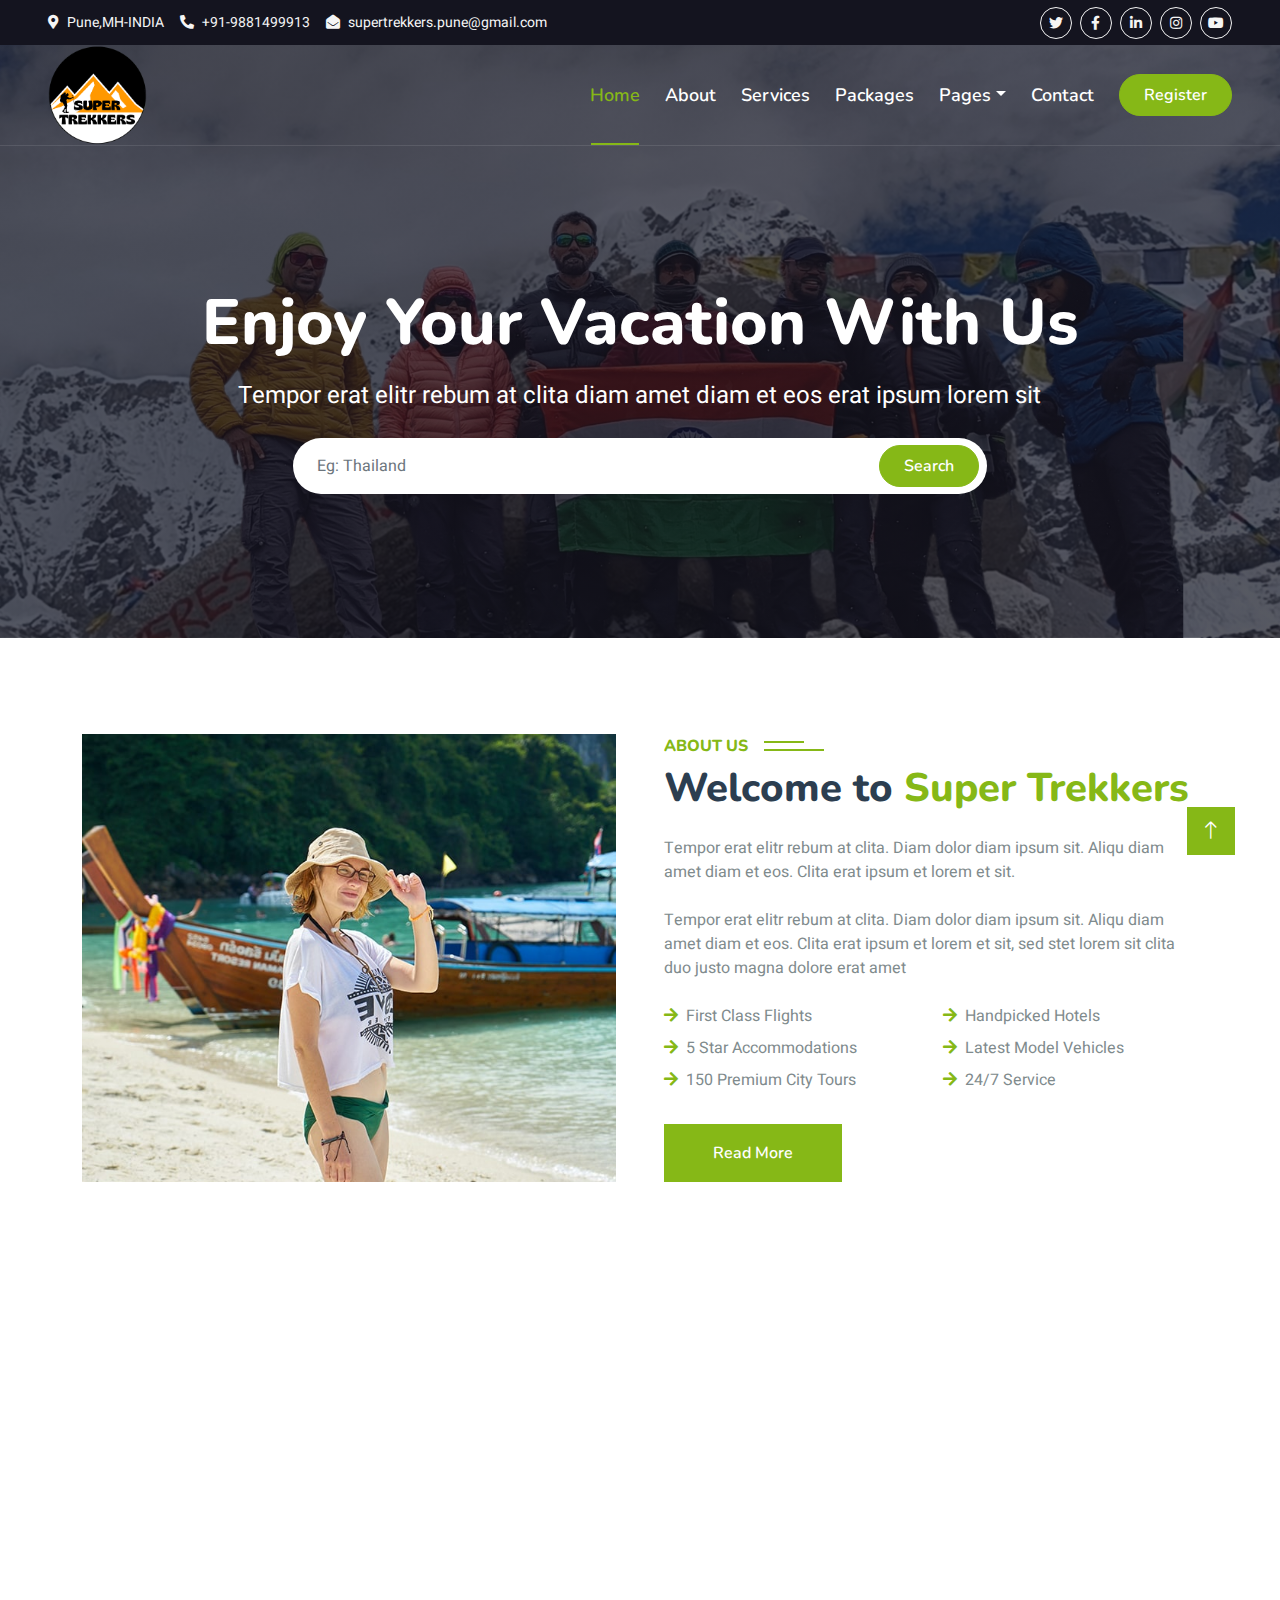
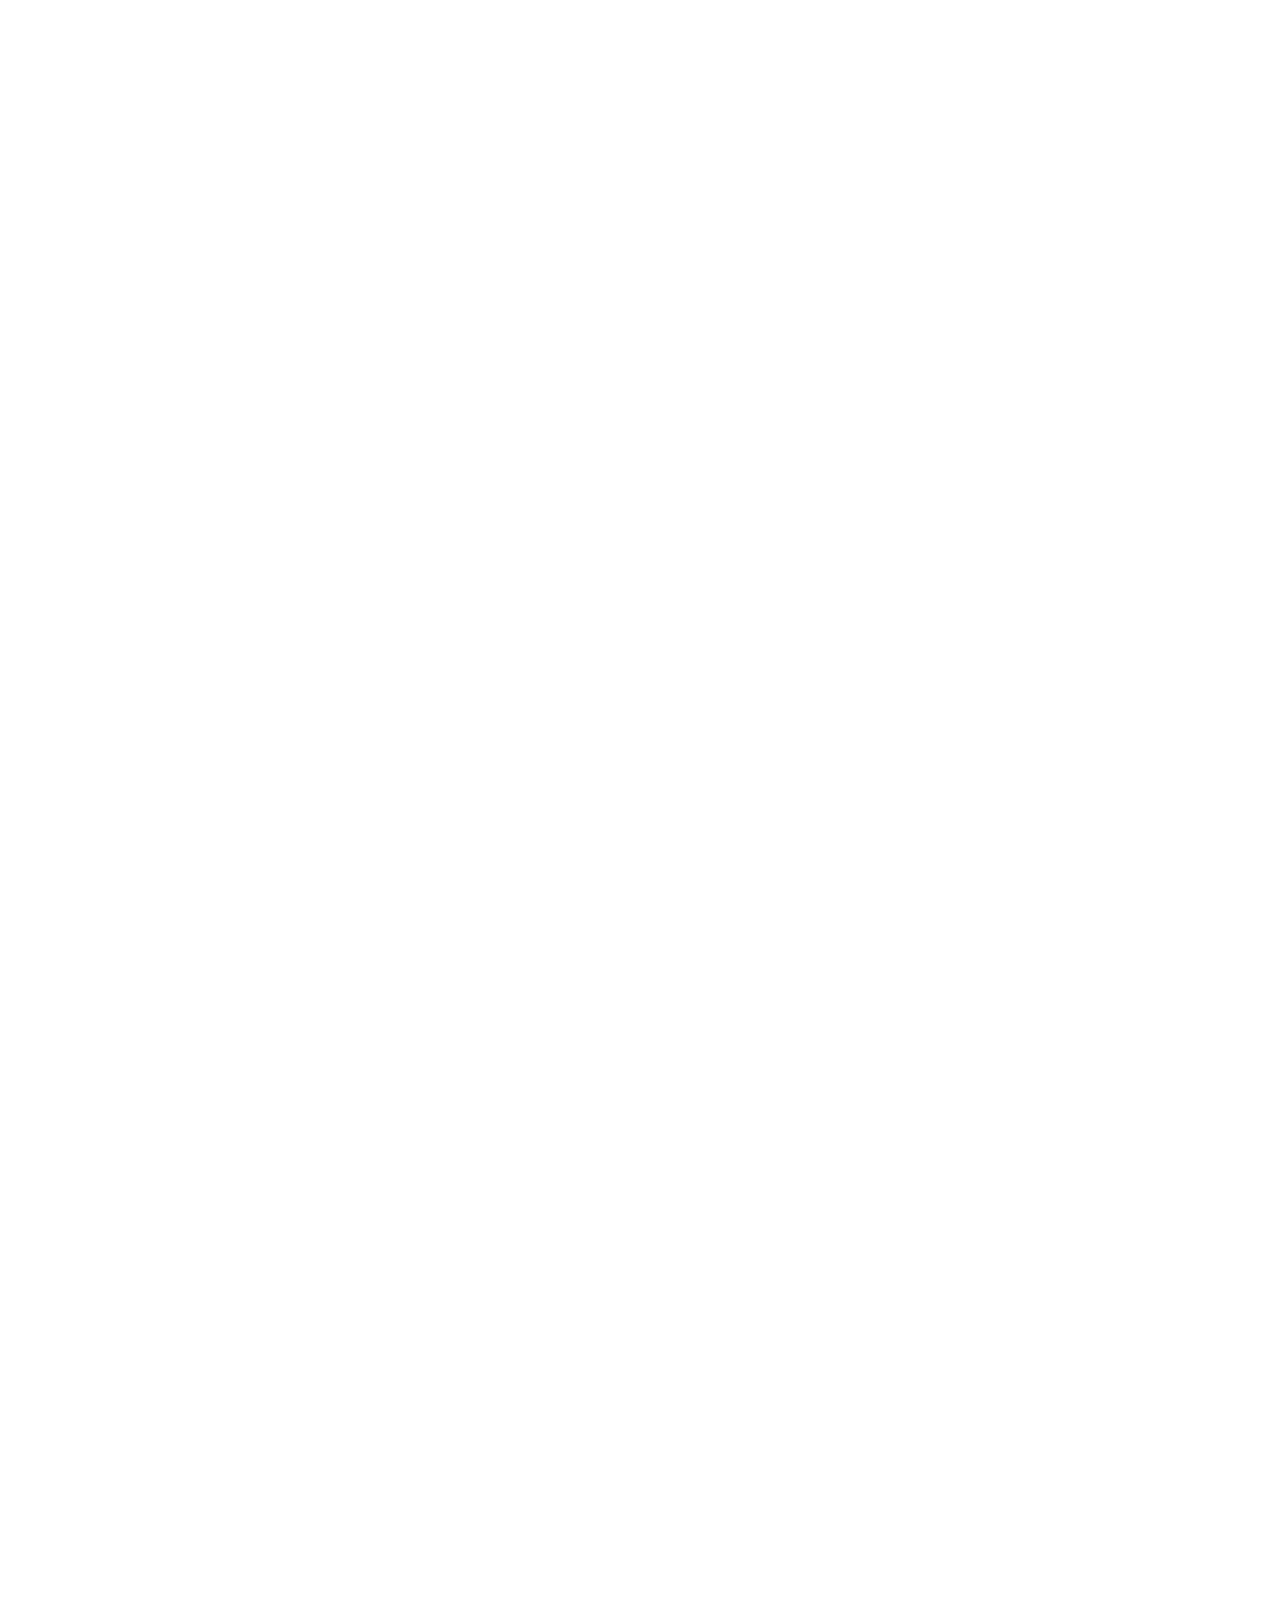
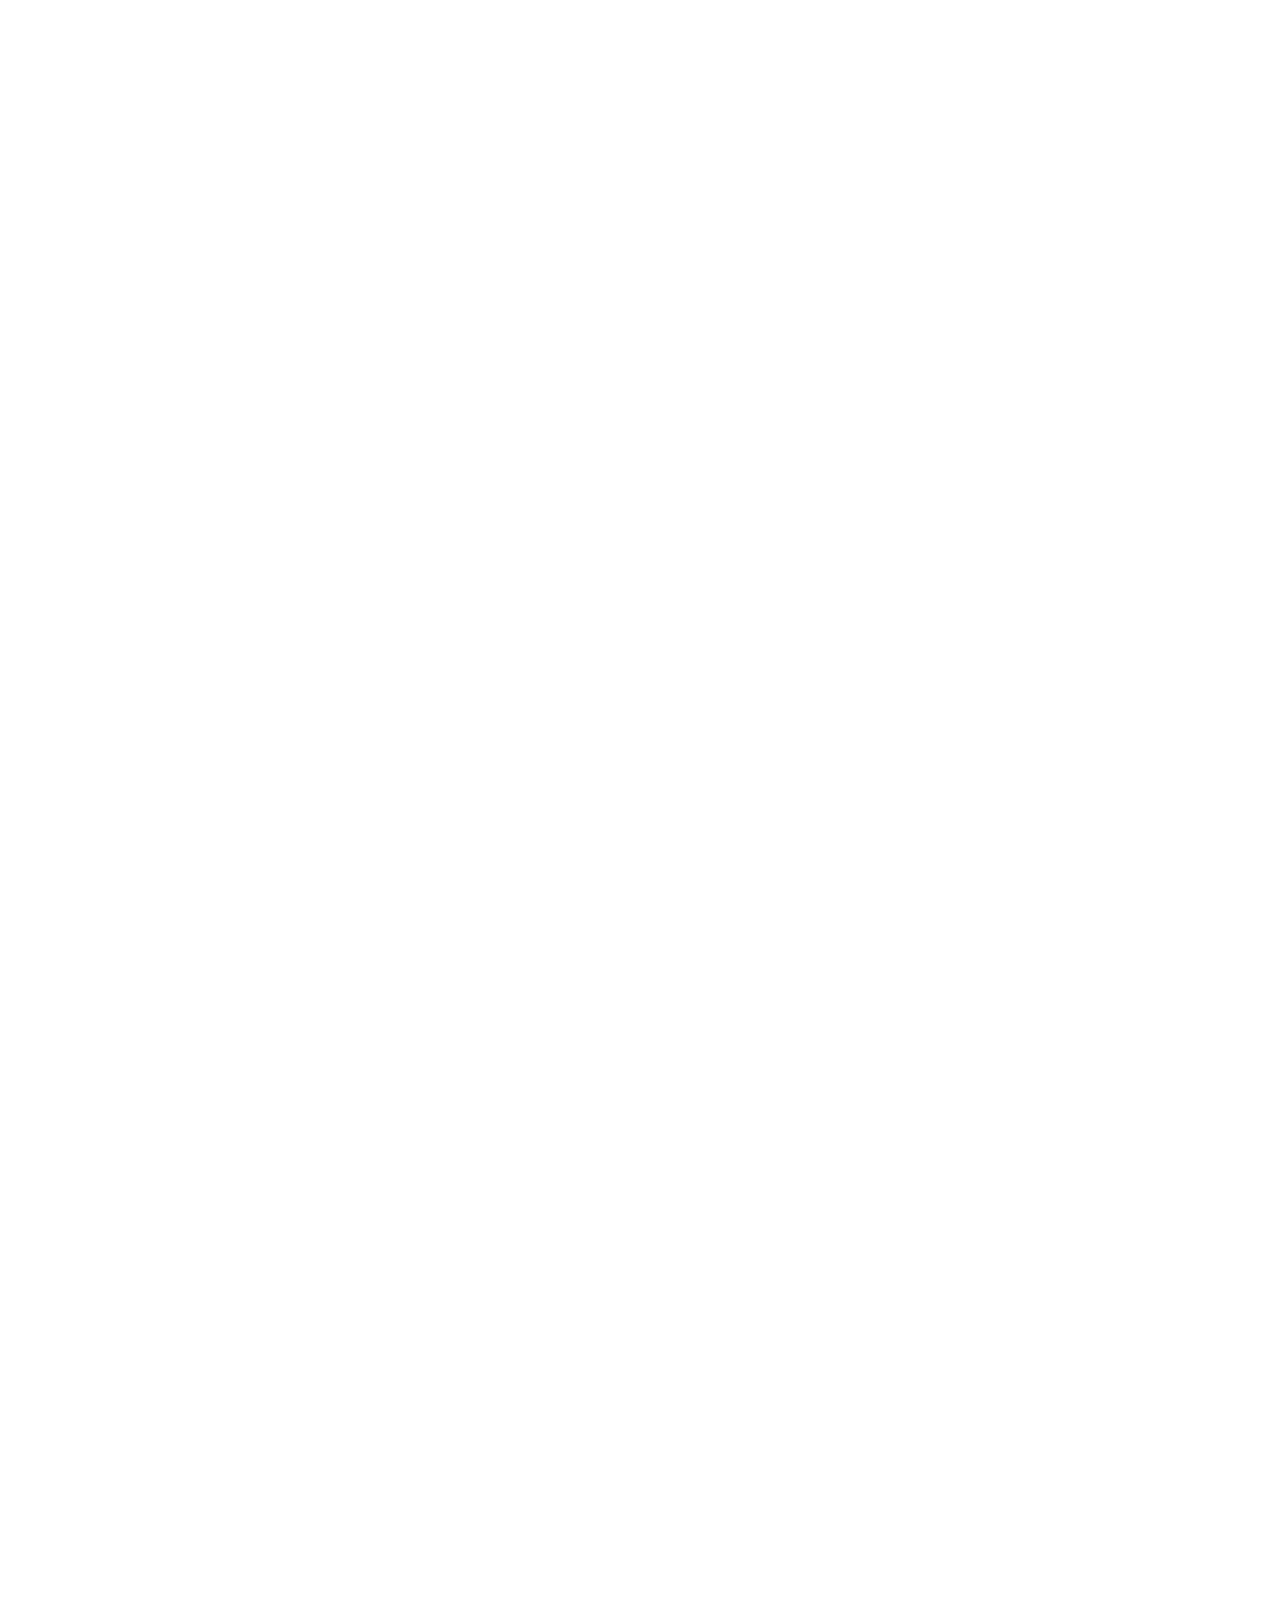
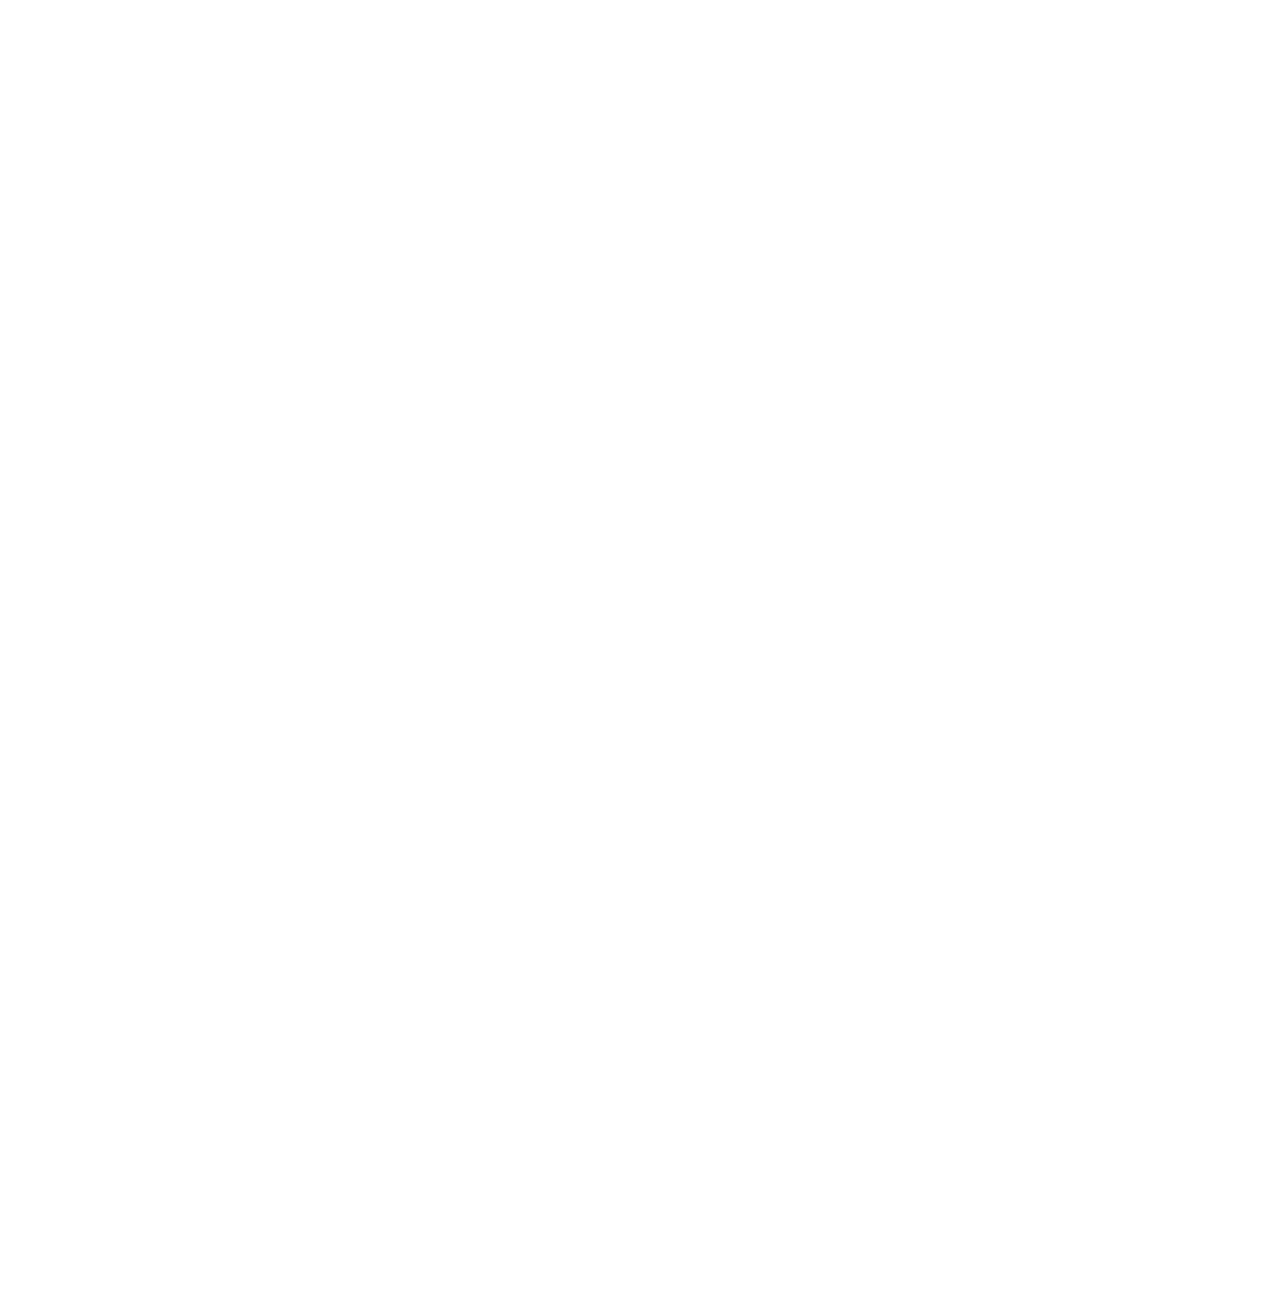
==== commit 07e95af8: "Init" ====
--- a/index.html
+++ b/index.html
@@ -71,7 +71,8 @@
         <nav class="navbar navbar-expand-lg navbar-light px-4 px-lg-5 py-3 py-lg-0">
             <a href="" class="navbar-brand p-0">
                 <!-- <h1 class="text-primary m-0"><i class="fa fa-map-marker-alt me-3"></i>Super Trekkers</h1> -->
-                <img src="img/logo.png" alt="Logo"  length="250">
+                <img src="img/logo.png" alt="Logo" >
+                 
             </a>
             <button class="navbar-toggler" type="button" data-bs-toggle="collapse" data-bs-target="#navbarCollapse">
                 <span class="fa fa-bars"></span>
@@ -127,7 +128,7 @@
                 </div>
                 <div class="col-lg-6 wow fadeInUp" data-wow-delay="0.3s">
                     <h6 class="section-title bg-white text-start text-primary pe-3">About Us</h6>
-                    <h1 class="mb-4">Welcome to <span class="text-primary">Tourist</span></h1>
+                    <h1 class="mb-4">Welcome to <span class="text-primary">Super Trekkers</span></h1>
                     <p class="mb-4">Tempor erat elitr rebum at clita. Diam dolor diam ipsum sit. Aliqu diam amet diam et eos. Clita erat ipsum et lorem et sit.</p>
                     <p class="mb-4">Tempor erat elitr rebum at clita. Diam dolor diam ipsum sit. Aliqu diam amet diam et eos. Clita erat ipsum et lorem et sit, sed stet lorem sit clita duo justo magna dolore erat amet</p>
                     <div class="row gy-2 gx-4 mb-4">
--- a/css/style.css
+++ b/css/style.css
@@ -101,7 +101,7 @@
 }
 
 .navbar-light .navbar-brand img {
-    max-height: 60px;
+    max-height: 100px;
     transition: .5s;
 }
 
@@ -172,7 +172,7 @@
 
 /*** Hero Header ***/
 .hero-header {
-    background: linear-gradient(rgba(20, 20, 31, .7), rgba(20, 20, 31, .7)), url(../img/bg-hero.jpg);
+    background: linear-gradient(rgba(20, 20, 31, .7), rgba(20, 20, 31, .7)), url(../img/bg-hero.png);
     background-position: center center;
     background-repeat: no-repeat;
     background-size: cover;
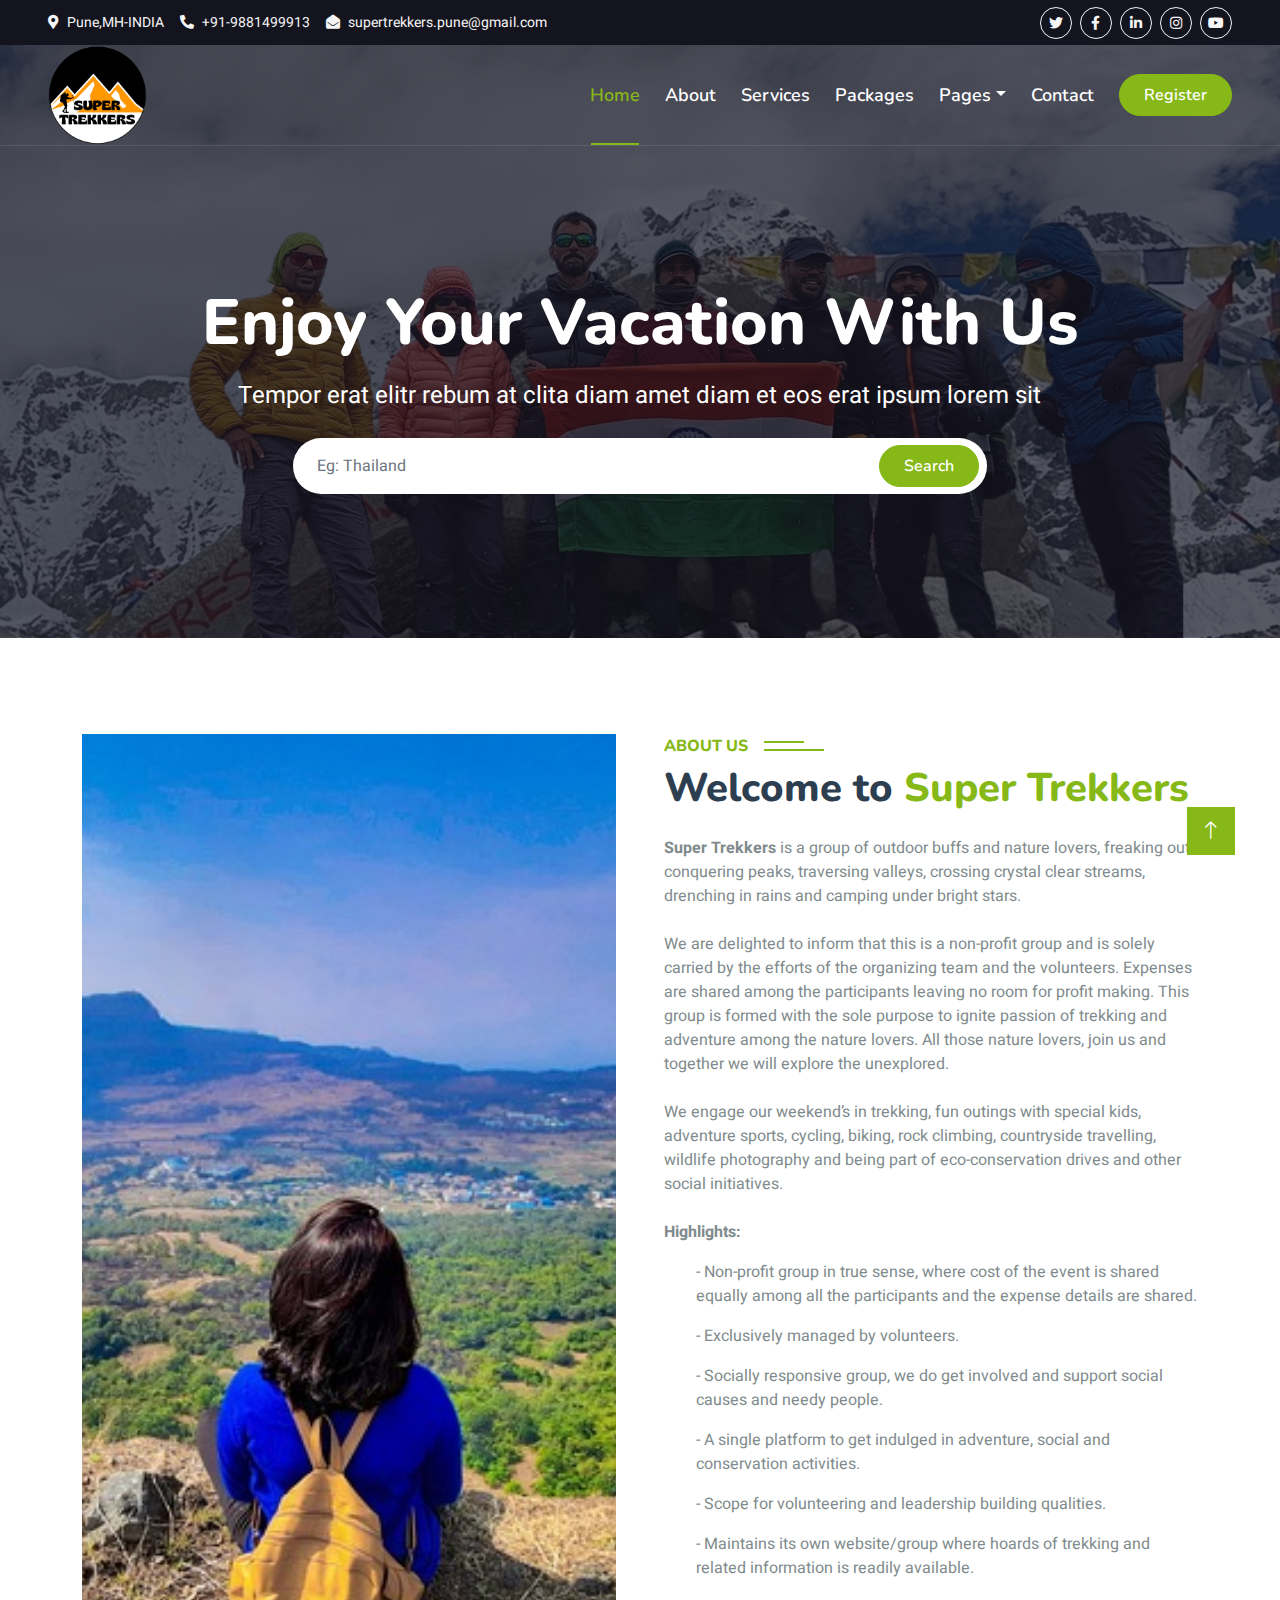
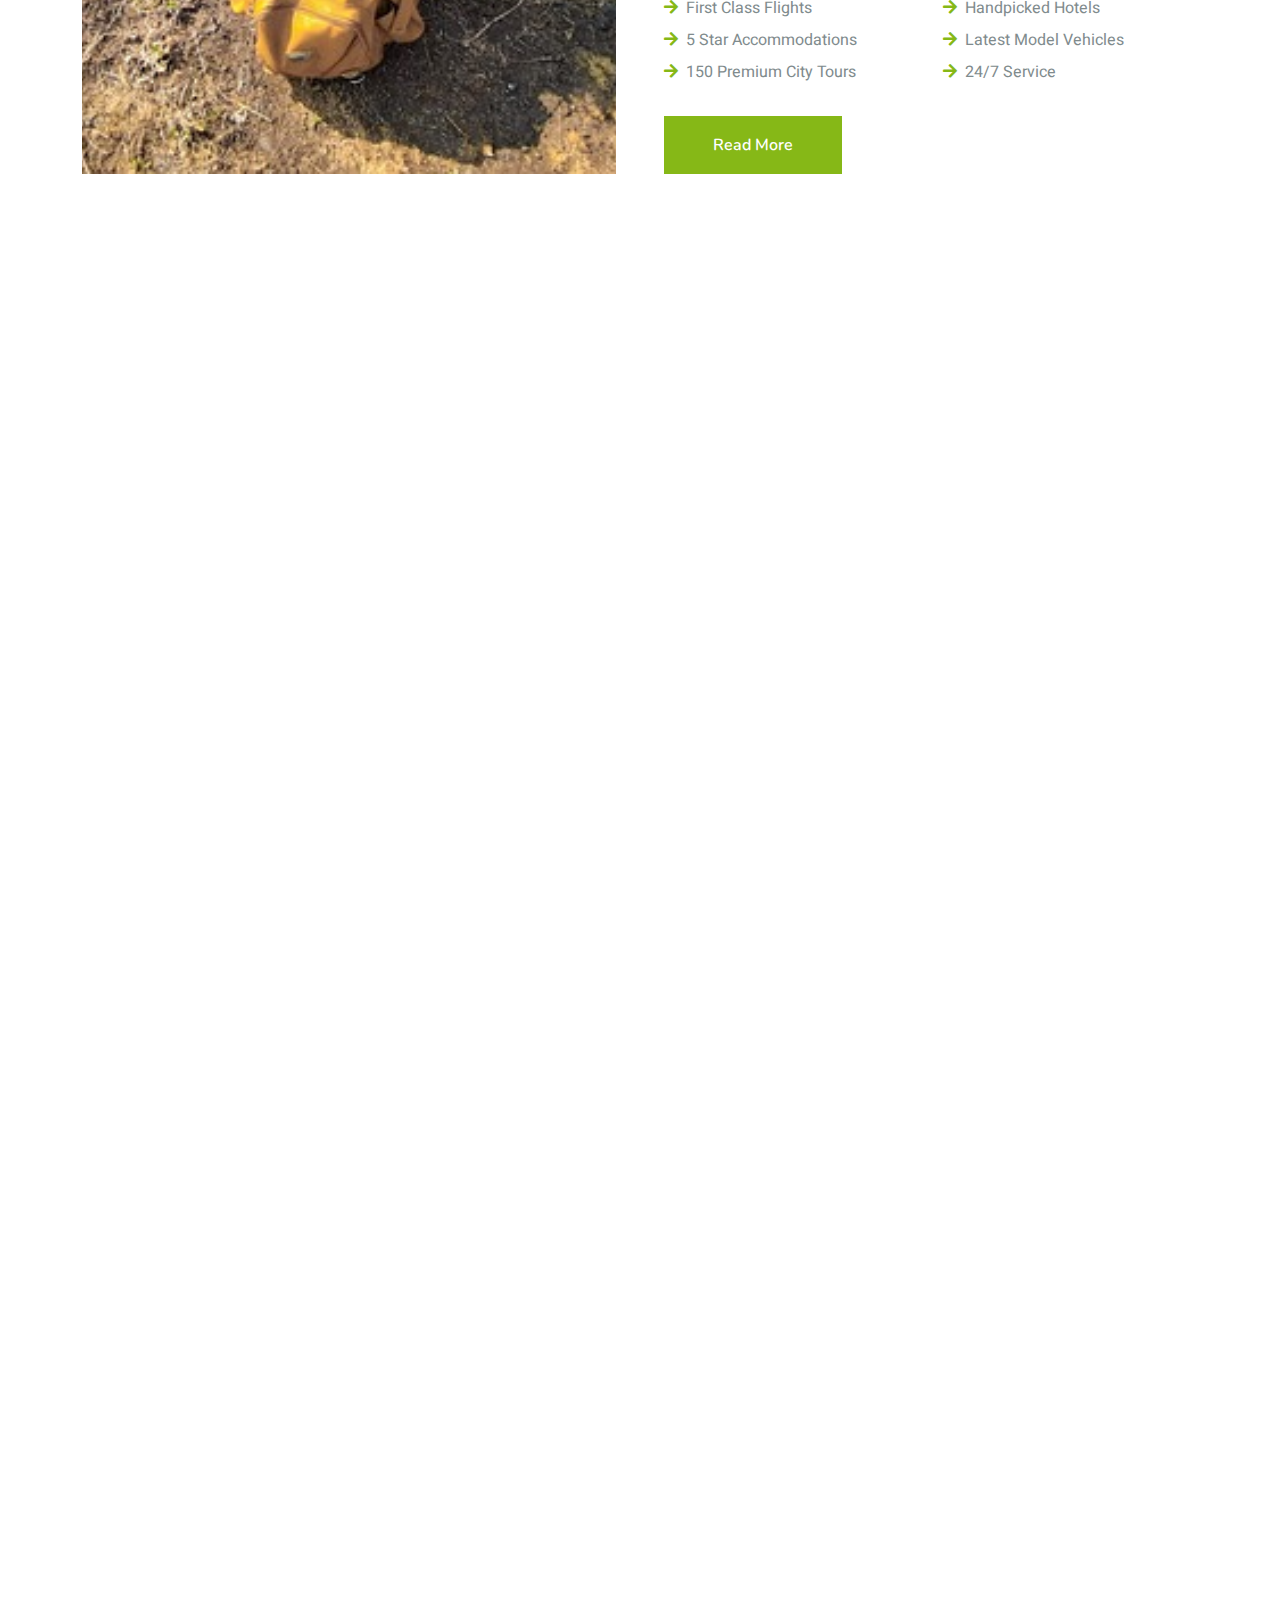
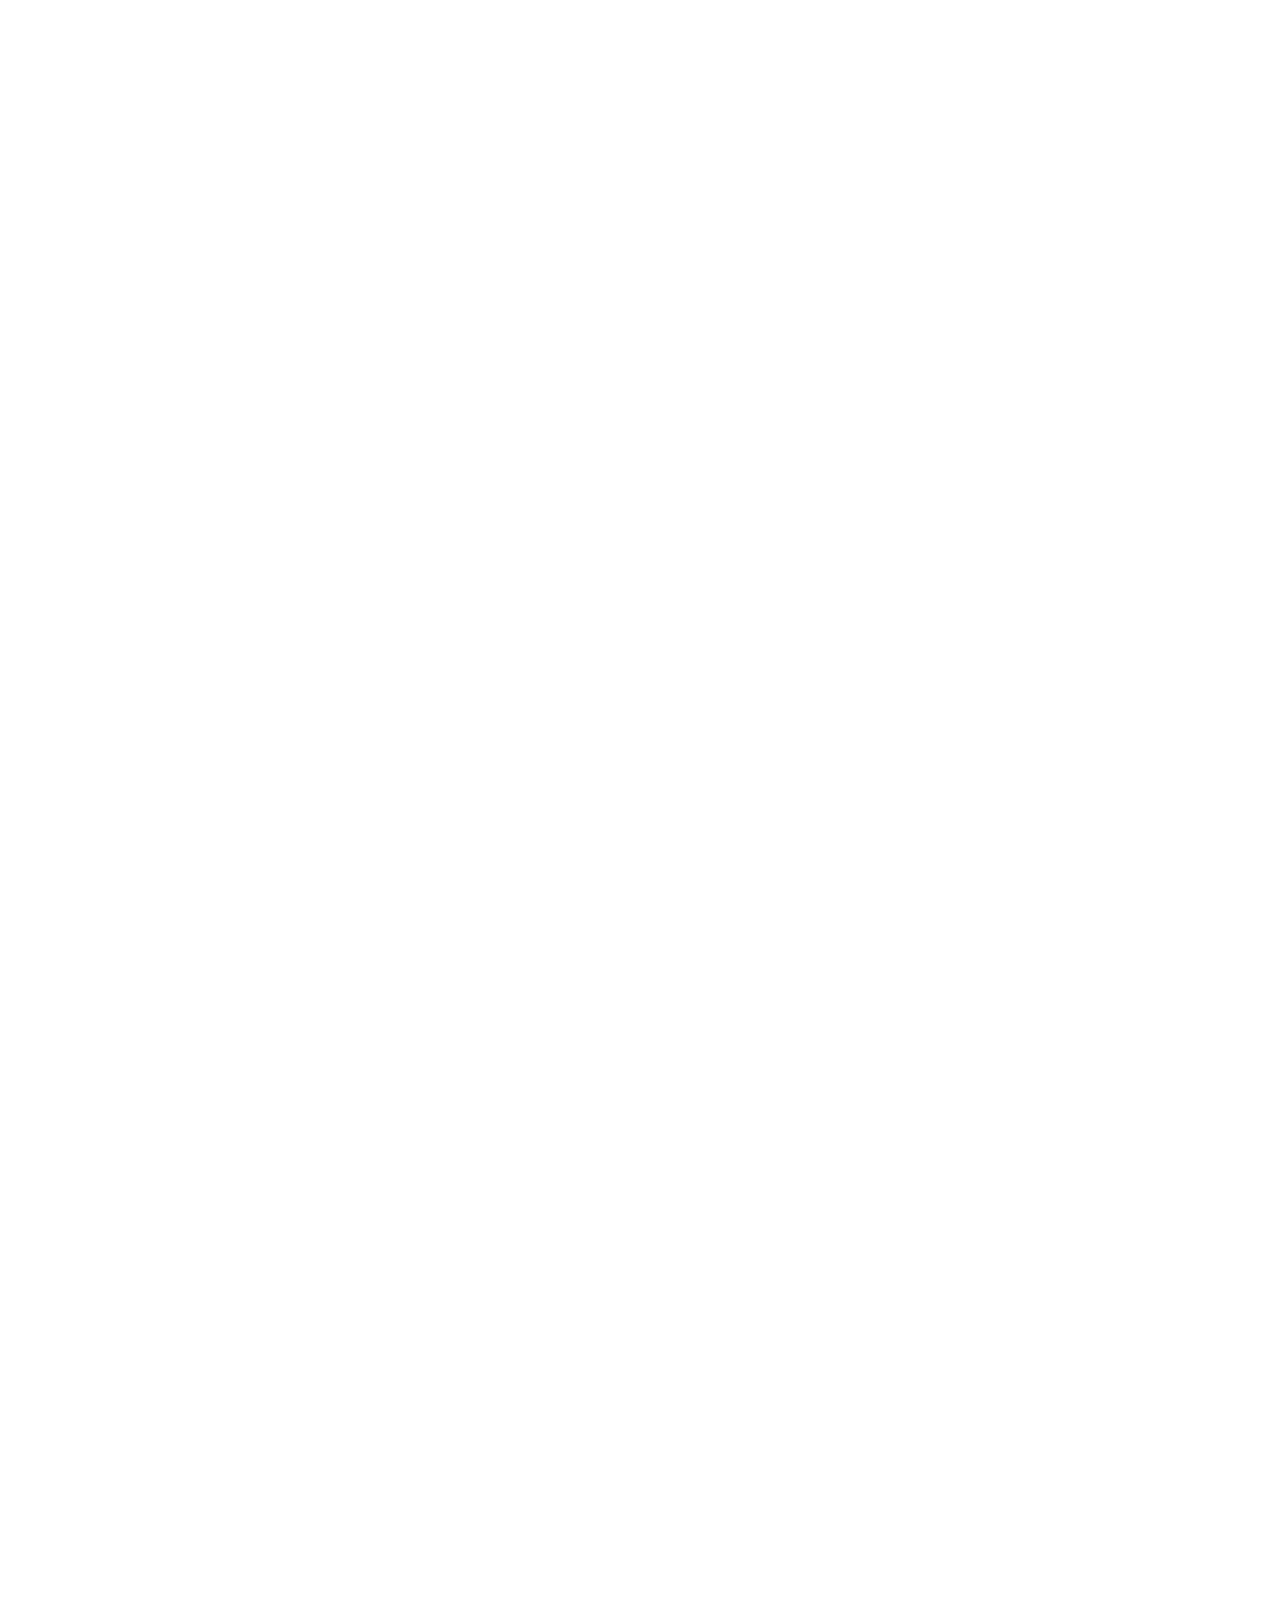
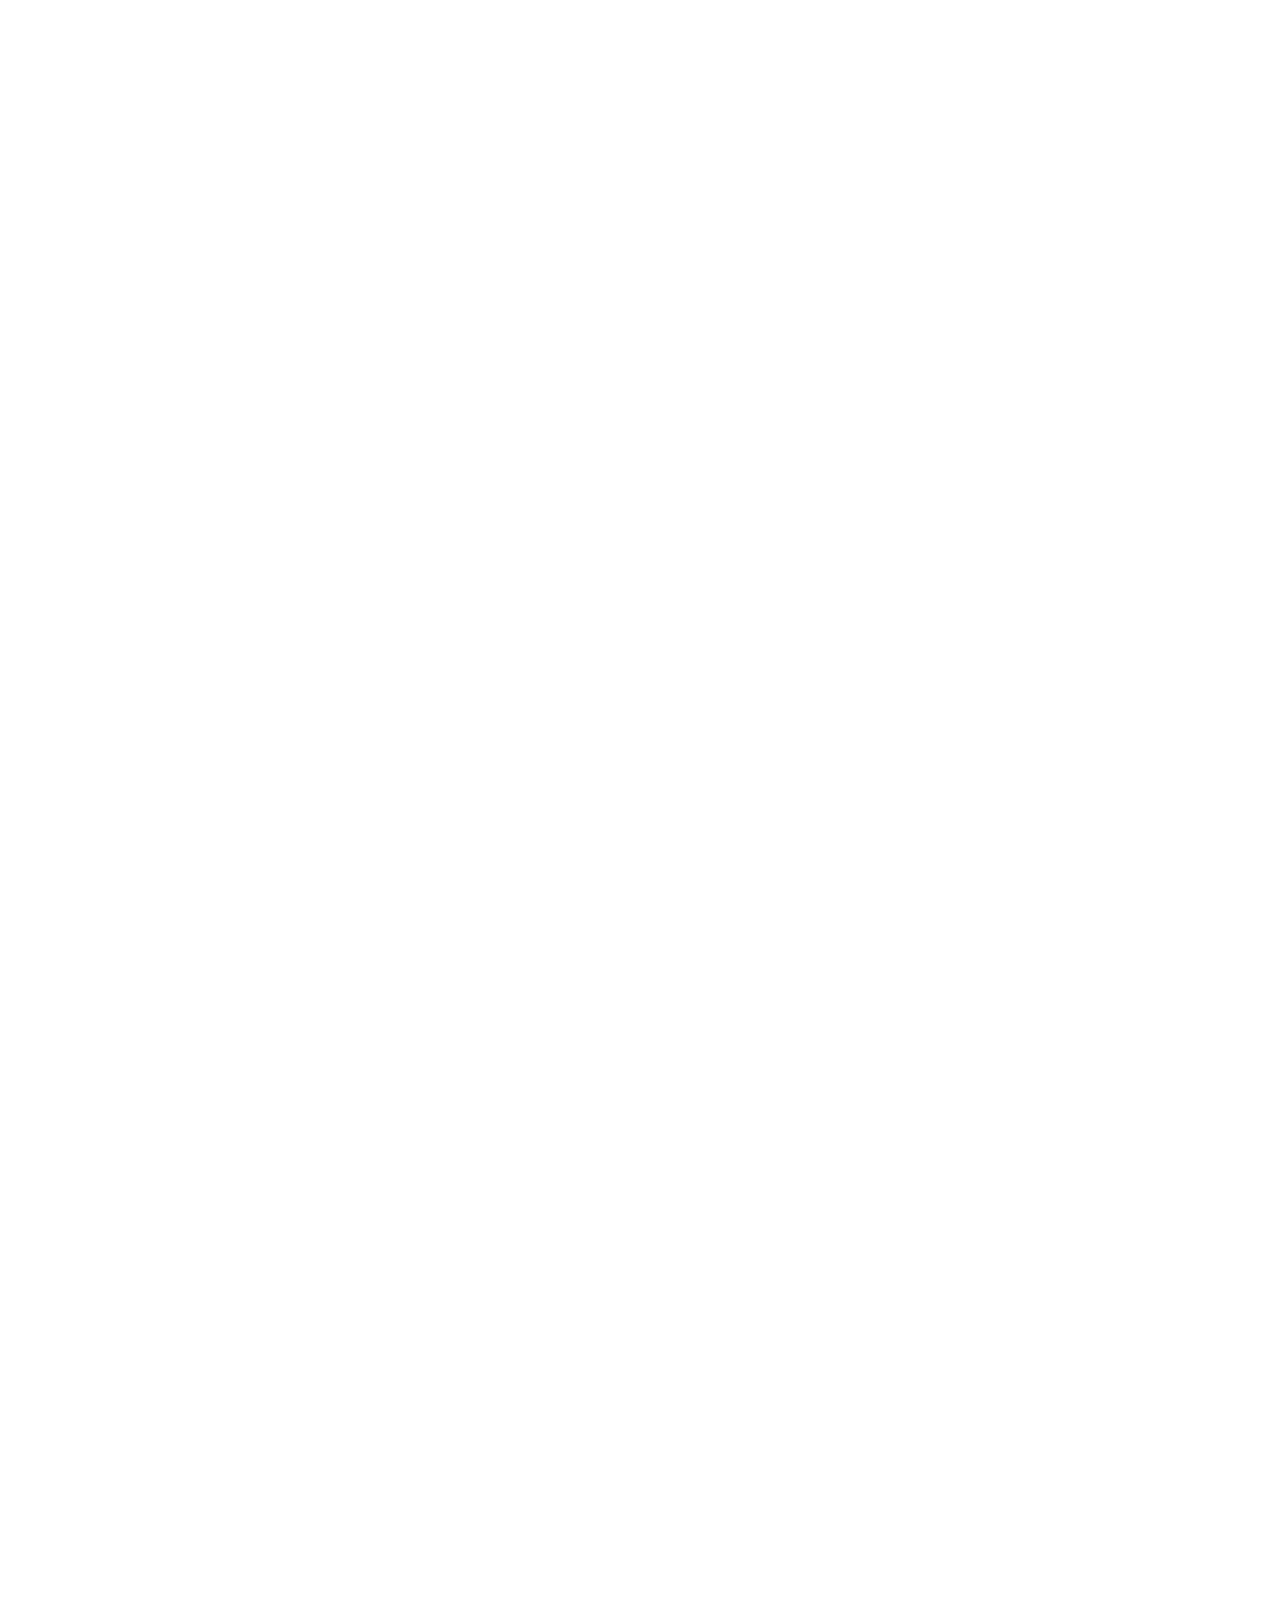
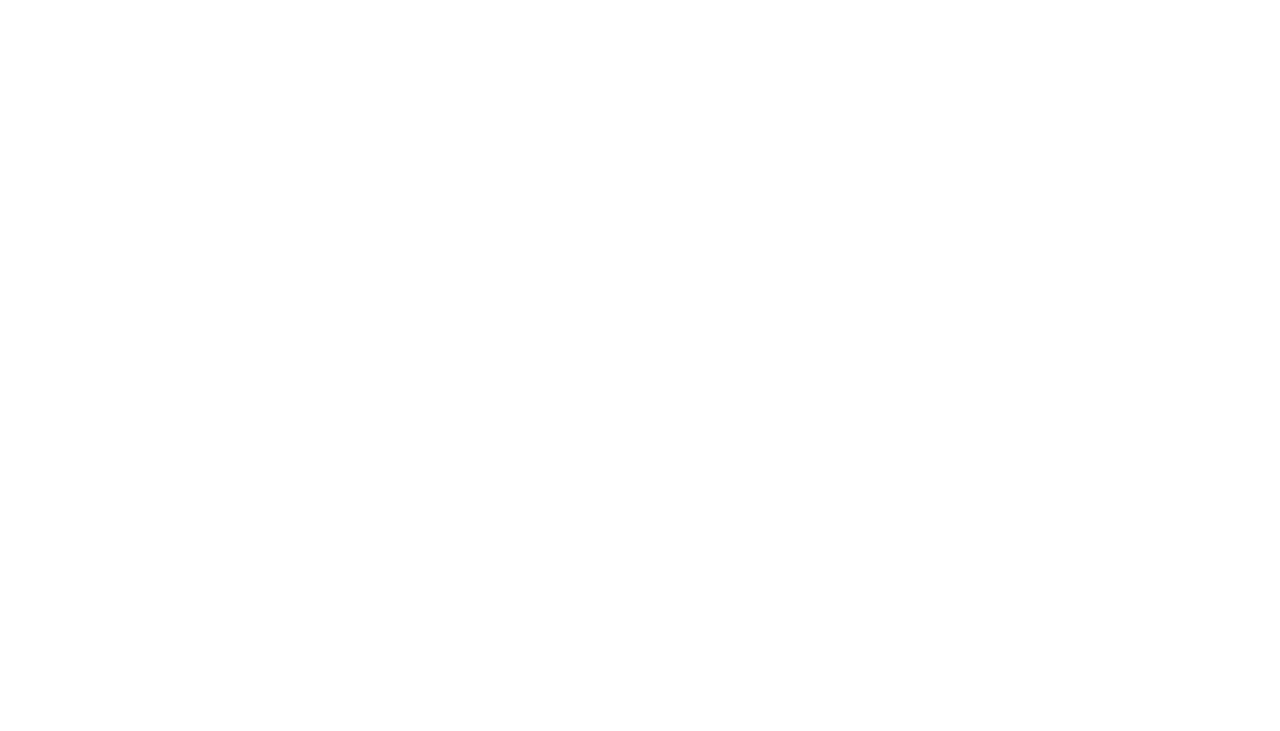
==== commit bb82bb42: "logo" ====
--- a/index.html
+++ b/index.html
@@ -129,8 +129,21 @@
                 <div class="col-lg-6 wow fadeInUp" data-wow-delay="0.3s">
                     <h6 class="section-title bg-white text-start text-primary pe-3">About Us</h6>
                     <h1 class="mb-4">Welcome to <span class="text-primary">Super Trekkers</span></h1>
-                    <p class="mb-4">Tempor erat elitr rebum at clita. Diam dolor diam ipsum sit. Aliqu diam amet diam et eos. Clita erat ipsum et lorem et sit.</p>
-                    <p class="mb-4">Tempor erat elitr rebum at clita. Diam dolor diam ipsum sit. Aliqu diam amet diam et eos. Clita erat ipsum et lorem et sit, sed stet lorem sit clita duo justo magna dolore erat amet</p>
+                    <p class="mb-4"><strong>Super Trekkers</strong> is a group of outdoor buffs and nature lovers, freaking out  conquering peaks, traversing valleys, crossing crystal clear streams, drenching in rains and camping under bright stars.
+          
+                    <p class="mb-4">We are delighted to inform that this is a non-profit group and is solely carried by the efforts of the organizing team and the volunteers. Expenses are shared among the participants leaving no room for profit making. This group is formed with the sole purpose to ignite passion of trekking and adventure among the nature lovers. All those nature lovers, join us and together we will explore the unexplored. </p>
+                    <p class="mb-4">We engage our weekend’s in trekking, fun outings with special kids, adventure sports, cycling, biking, rock climbing, countryside travelling, wildlife photography and being part of eco-conservation drives and other social initiatives.
+                    </p>
+                    <p><strong> Highlights:</strong></p>
+                        <ul>- Non-profit group in true sense, where cost of the event is shared equally among all the participants and the expense details  are shared.</ul>
+                        <ul>    - Exclusively managed by volunteers.</ul>
+                        <ul>  - Socially responsive group, we do get involved and support social causes and needy people.</ul>
+                        <ul>  - A single platform to get indulged in adventure, social and conservation activities.</ul>
+                        <ul> - Scope for volunteering and leadership building qualities.</ul>
+                        <ul>  - Maintains its own website/group where hoards of trekking and related information is readily available. </ul>
+
+                    </p>
+
                     <div class="row gy-2 gx-4 mb-4">
                         <div class="col-sm-6">
                             <p class="mb-0"><i class="fa fa-arrow-right text-primary me-2"></i>First Class Flights</p>
@@ -257,32 +270,33 @@
                     <div class="row g-3">
                         <div class="col-lg-12 col-md-12 wow zoomIn" data-wow-delay="0.1s">
                             <a class="position-relative d-block overflow-hidden" href="">
-                                <img class="img-fluid" src="img/destination-1.jpg" alt="">
-                                <div class="bg-white text-danger fw-bold position-absolute top-0 start-0 m-3 py-1 px-2">30% OFF</div>
-                                <div class="bg-white text-primary fw-bold position-absolute bottom-0 end-0 m-3 py-1 px-2">Thailand</div>
+                                <img class="img-fluid" src="img/EBC.png" alt="">
+                                <!-- <div class="bg-white text-danger fw-bold position-absolute top-0 start-0 m-3 py-1 px-2">30% OFF</div> -->
+                                <div class="bg-white text-primary fw-bold position-absolute bottom-0 end-0 m-3 py-1 px-2">Everest Base Camp</div>
                             </a>
                         </div>
                         <div class="col-lg-6 col-md-12 wow zoomIn" data-wow-delay="0.3s">
                             <a class="position-relative d-block overflow-hidden" href="">
-                                <img class="img-fluid" src="img/destination-2.jpg" alt="">
-                                <div class="bg-white text-danger fw-bold position-absolute top-0 start-0 m-3 py-1 px-2">25% OFF</div>
-                                <div class="bg-white text-primary fw-bold position-absolute bottom-0 end-0 m-3 py-1 px-2">Malaysia</div>
+                                <img class="img-fluid" src="img/harishchandragad.jpg" alt="">
+                                <!-- <div class="bg-white text-danger fw-bold position-absolute top-0 start-0 m-3 py-1 px-2">25% OFF</div> -->
+                                <div class="bg-white text-primary fw-bold position-absolute bottom-0 end-0 m-3 py-1 px-2">Harishchandragad Trek</div>
                             </a>
                         </div>
+                        
                         <div class="col-lg-6 col-md-12 wow zoomIn" data-wow-delay="0.5s">
                             <a class="position-relative d-block overflow-hidden" href="">
-                                <img class="img-fluid" src="img/destination-3.jpg" alt="">
-                                <div class="bg-white text-danger fw-bold position-absolute top-0 start-0 m-3 py-1 px-2">35% OFF</div>
-                                <div class="bg-white text-primary fw-bold position-absolute bottom-0 end-0 m-3 py-1 px-2">Australia</div>
+                                <img class="img-fluid" src="img/Rajgad.png" alt="">
+                                <!-- <div class="bg-white text-danger fw-bold position-absolute top-0 start-0 m-3 py-1 px-2">35% OFF</div> -->
+                                <div class="bg-white text-primary fw-bold position-absolute bottom-0 end-0 m-3 py-1 px-2">Rajgad Fort Trek</div>
                             </a>
                         </div>
                     </div>
                 </div>
                 <div class="col-lg-5 col-md-6 wow zoomIn" data-wow-delay="0.7s" style="min-height: 350px;">
                     <a class="position-relative d-block h-100 overflow-hidden" href="">
-                        <img class="img-fluid position-absolute w-100 h-100" src="img/destination-4.jpg" alt="" style="object-fit: cover;">
-                        <div class="bg-white text-danger fw-bold position-absolute top-0 start-0 m-3 py-1 px-2">20% OFF</div>
-                        <div class="bg-white text-primary fw-bold position-absolute bottom-0 end-0 m-3 py-1 px-2">Indonesia</div>
+                        <img class="img-fluid position-absolute w-100 h-100" src="img/Friendship_peak-1.png" alt="" style="object-fit: cover;">
+                        <!-- <div class="bg-white text-danger fw-bold position-absolute top-0 start-0 m-3 py-1 px-2">20% OFF</div> -->
+                        <div class="bg-white text-primary fw-bold position-absolute bottom-0 end-0 m-3 py-1 px-2">Friendship Peak Expedition</div>
                     </a>
                 </div>
             </div>
@@ -302,15 +316,15 @@
                 <div class="col-lg-4 col-md-6 wow fadeInUp" data-wow-delay="0.1s">
                     <div class="package-item">
                         <div class="overflow-hidden">
-                            <img class="img-fluid" src="img/package-1.jpg" alt="">
+                            <img class="img-fluid" src="img/EBC Yogesh.jpeg" alt="">
                         </div>
                         <div class="d-flex border-bottom">
-                            <small class="flex-fill text-center border-end py-2"><i class="fa fa-map-marker-alt text-primary me-2"></i>Thailand</small>
-                            <small class="flex-fill text-center border-end py-2"><i class="fa fa-calendar-alt text-primary me-2"></i>3 days</small>
-                            <small class="flex-fill text-center py-2"><i class="fa fa-user text-primary me-2"></i>2 Person</small>
+                            <small class="flex-fill text-center border-end py-2"><i class="fa fa-map-marker-alt text-primary me-2"></i>Everest Base Camp Trek for Indian</small>
+                            <small class="flex-fill text-center border-end py-2"><i class="fa fa-calendar-alt text-primary me-2"></i>15 days</small>
+                            <small class="flex-fill text-center py-2"><i class="fa fa-user text-primary me-2"></i>10 Person</small>
                         </div>
                         <div class="text-center p-4">
-                            <h3 class="mb-0">$149.00</h3>
+                            <h3 class="mb-0">₹ 750000.00</h3>
                             <div class="mb-3">
                                 <small class="fa fa-star text-primary"></small>
                                 <small class="fa fa-star text-primary"></small>
@@ -318,7 +332,7 @@
                                 <small class="fa fa-star text-primary"></small>
                                 <small class="fa fa-star text-primary"></small>
                             </div>
-                            <p>Tempor erat elitr rebum at clita. Diam dolor diam ipsum sit diam amet diam eos</p>
+                            <p>Embark on an unforgettable journey with our Everest Base Camp Trek package tailored for Indian adventurers. Experience the thrill of trekking through the legendary Khumbu region, encountering Sherpa culture, and reaching the iconic Everest Base Camp. Discover breathtaking landscapes, ancient monasteries, and the mesmerizing Khumbu Glacier. Let our experienced guides lead you on this extraordinary adventure.</p>
                             <div class="d-flex justify-content-center mb-2">
                                 <a href="#" class="btn btn-sm btn-primary px-3 border-end" style="border-radius: 30px 0 0 30px;">Read More</a>
                                 <a href="#" class="btn btn-sm btn-primary px-3" style="border-radius: 0 30px 30px 0;">Book Now</a>
@@ -329,12 +343,12 @@
                 <div class="col-lg-4 col-md-6 wow fadeInUp" data-wow-delay="0.3s">
                     <div class="package-item">
                         <div class="overflow-hidden">
-                            <img class="img-fluid" src="img/package-2.jpg" alt="">
+                            <img class="img-fluid" src="img/annapurna+base+camp-min.jpg" alt="">
                         </div>
                         <div class="d-flex border-bottom">
-                            <small class="flex-fill text-center border-end py-2"><i class="fa fa-map-marker-alt text-primary me-2"></i>Indonesia</small>
-                            <small class="flex-fill text-center border-end py-2"><i class="fa fa-calendar-alt text-primary me-2"></i>3 days</small>
-                            <small class="flex-fill text-center py-2"><i class="fa fa-user text-primary me-2"></i>2 Person</small>
+                            <small class="flex-fill text-center border-end py-2"><i class="fa fa-map-marker-alt text-primary me-2"></i>Nepal : Annapurna Base Camp </small>
+                            <small class="flex-fill text-center border-end py-2"><i class="fa fa-calendar-alt text-primary me-2"></i>11 days</small>
+                            <small class="flex-fill text-center py-2"><i class="fa fa-user text-primary me-2"></i>10 Person</small>
                         </div>
                         <div class="text-center p-4">
                             <h3 class="mb-0">$139.00</h3>
@@ -345,7 +359,7 @@
                                 <small class="fa fa-star text-primary"></small>
                                 <small class="fa fa-star text-primary"></small>
                             </div>
-                            <p>Tempor erat elitr rebum at clita. Diam dolor diam ipsum sit diam amet diam eos</p>
+                            <p>Annapurna Base Camp Trek is one of the best and popular trekking trails in Nepal. Annapurna base camp is situated at 4320m above the sea level which lies in Annapurna region.</p>
                             <div class="d-flex justify-content-center mb-2">
                                 <a href="#" class="btn btn-sm btn-primary px-3 border-end" style="border-radius: 30px 0 0 30px;">Read More</a>
                                 <a href="#" class="btn btn-sm btn-primary px-3" style="border-radius: 0 30px 30px 0;">Book Now</a>
@@ -507,7 +521,7 @@
                 <div class="col-lg-3 col-md-6 wow fadeInUp" data-wow-delay="0.1s">
                     <div class="team-item">
                         <div class="overflow-hidden">
-                            <img class="img-fluid" src="img/team-1.jpg" alt="">
+                            <img class="img-fluid" src="img/Yogesh Gupta - Trek Lead EBC India.jpg" alt="">
                         </div>
                         <div class="position-relative d-flex justify-content-center" style="margin-top: -19px;">
                             <a class="btn btn-square mx-1" href=""><i class="fab fa-facebook-f"></i></a>
@@ -515,8 +529,8 @@
                             <a class="btn btn-square mx-1" href=""><i class="fab fa-instagram"></i></a>
                         </div>
                         <div class="text-center p-4">
-                            <h5 class="mb-0">Full Name</h5>
-                            <small>Designation</small>
+                            <h5 class="mb-0">Yogesh Gupta</h5>
+                            <small>CEO</small>
                         </div>
                     </div>
                 </div>
--- a/css/style.css
+++ b/css/style.css
@@ -106,7 +106,7 @@
 }
 
 .sticky-top.navbar-light .navbar-brand img {
-    max-height: 45px;
+    max-height: 80px;
 }
 
 @media (max-width: 991.98px) {
